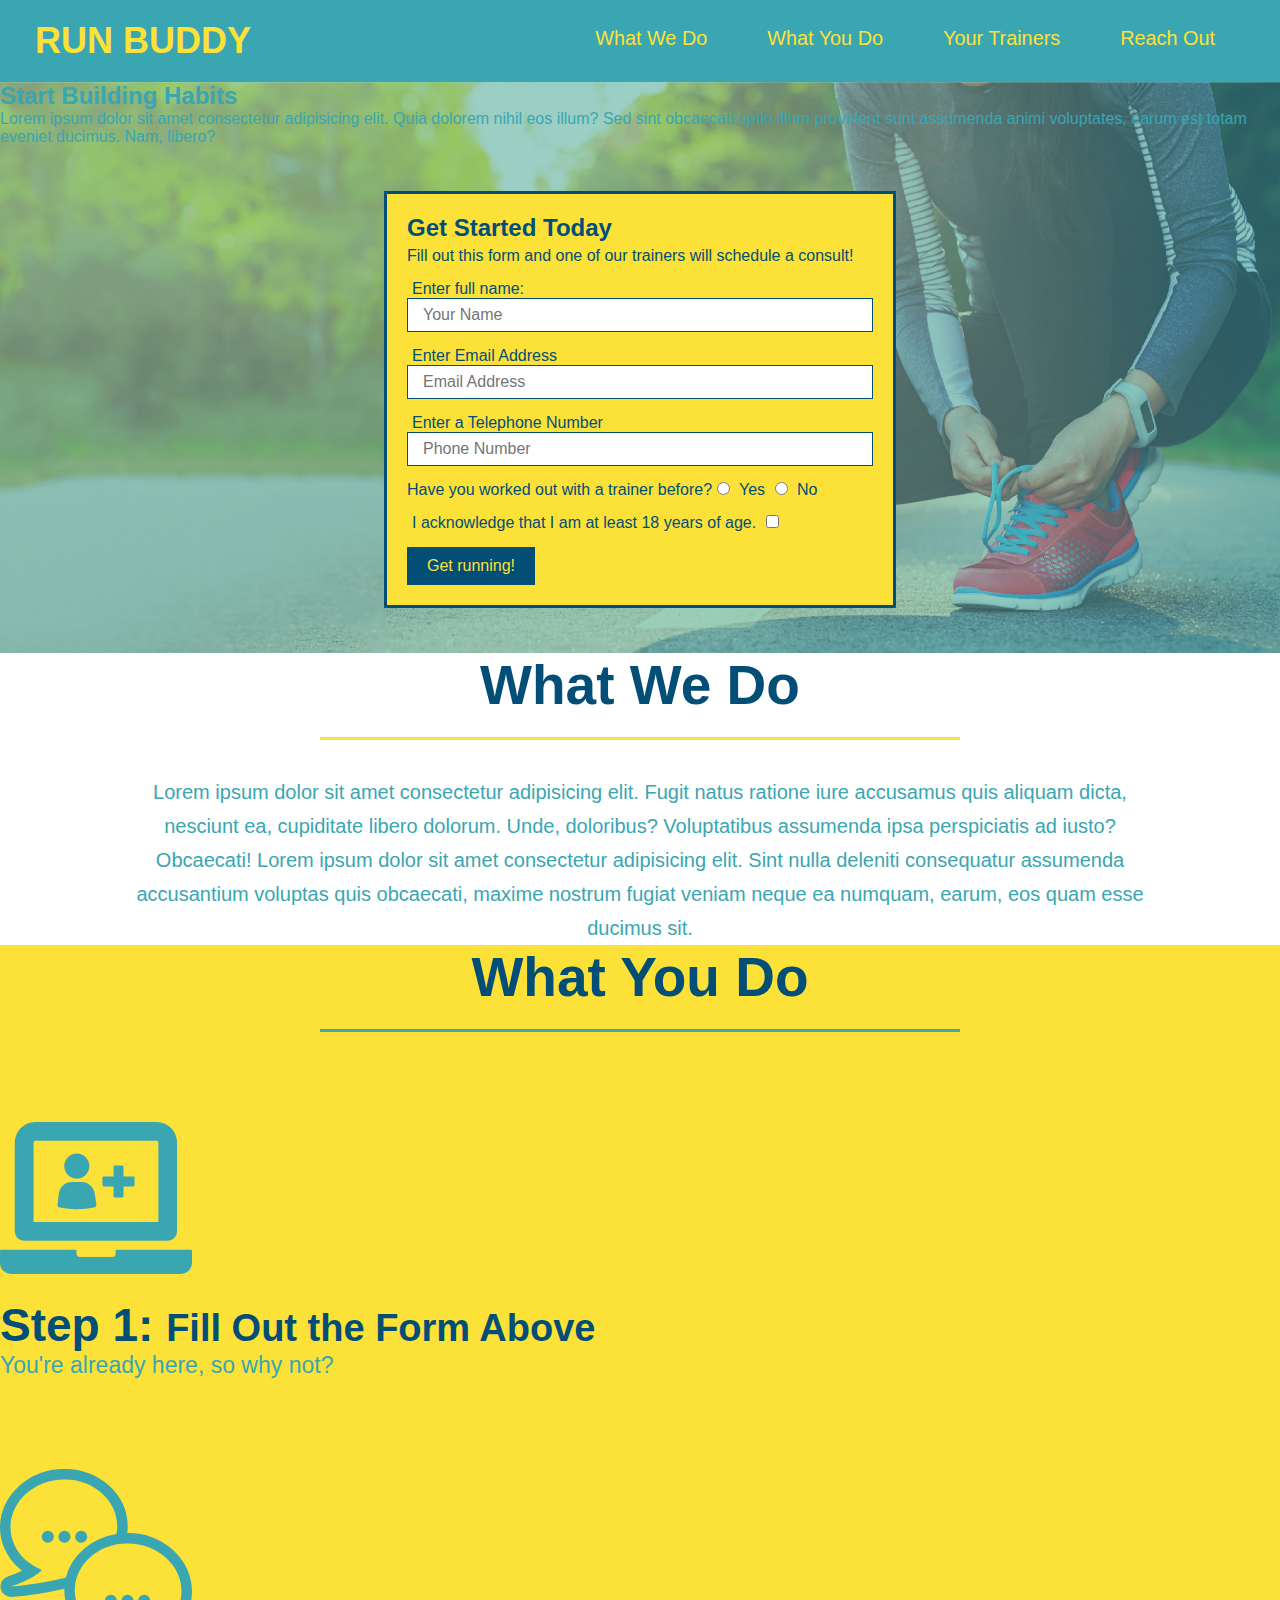
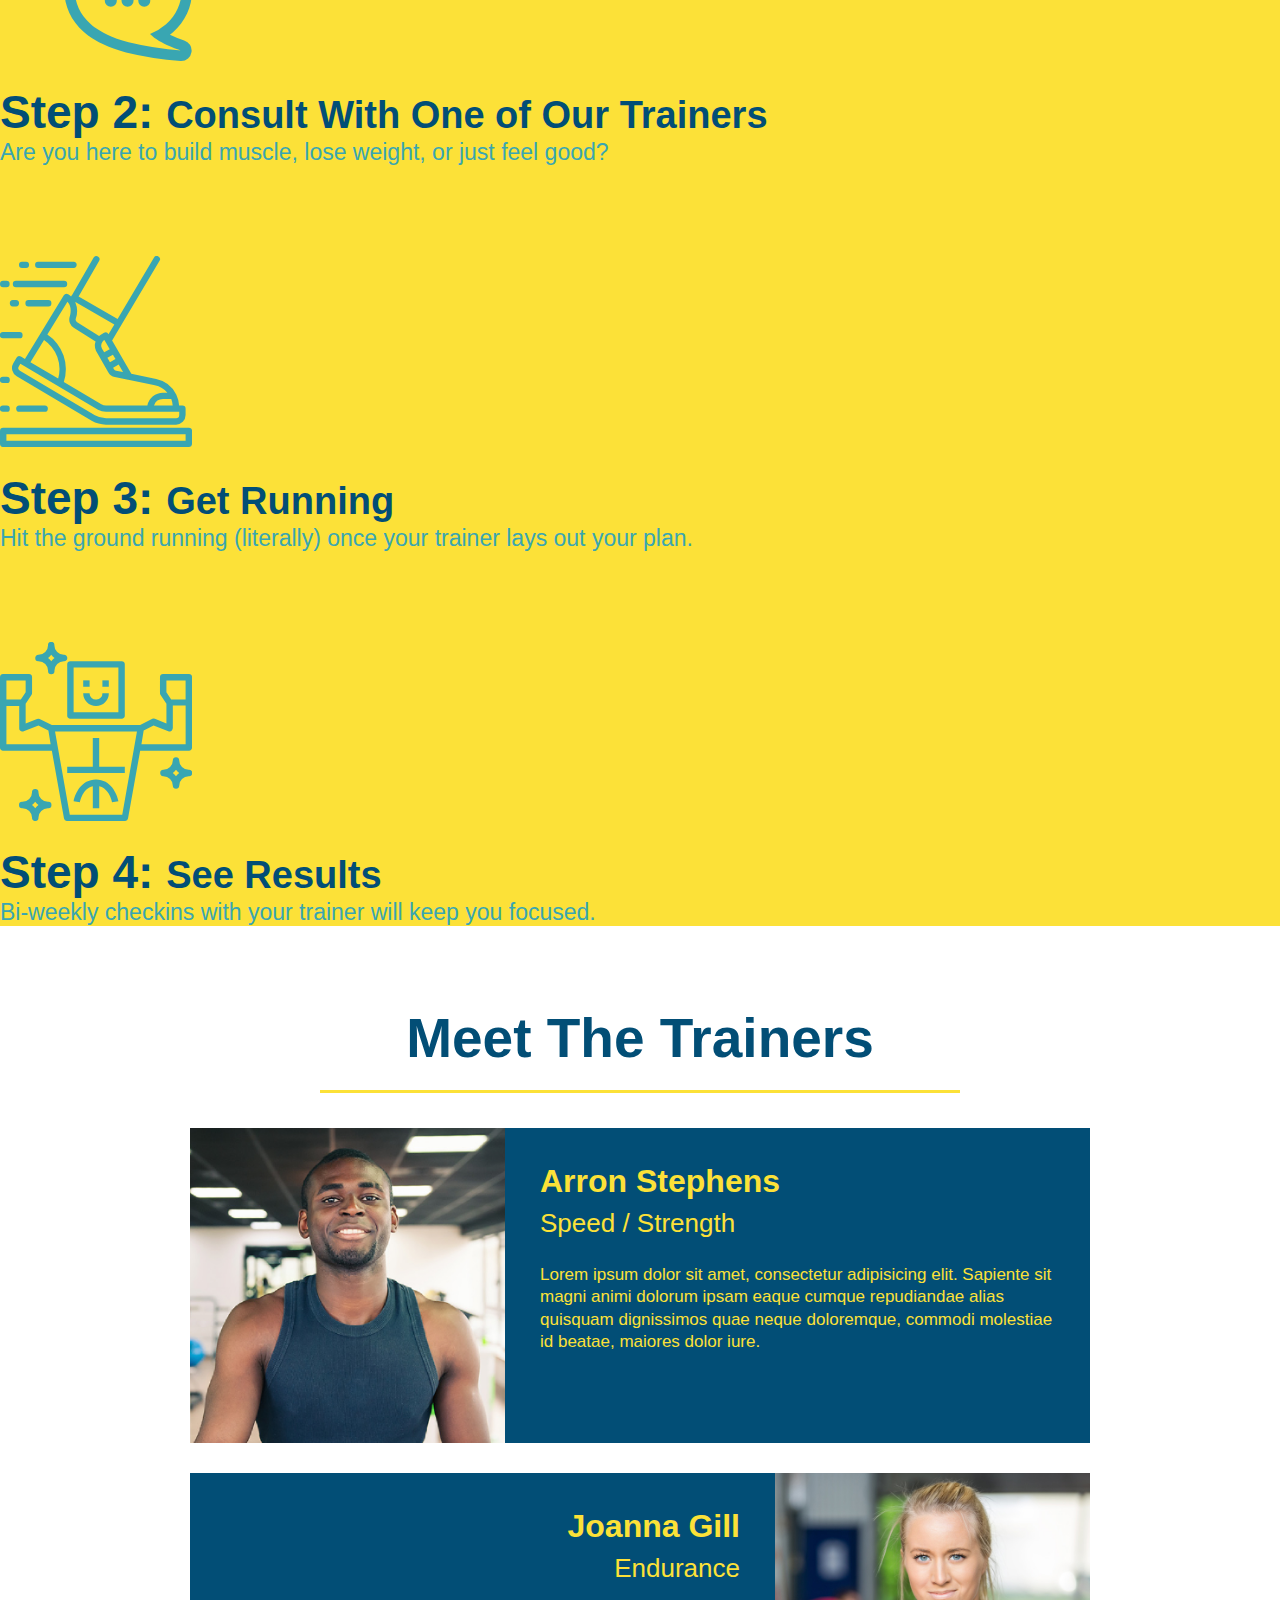
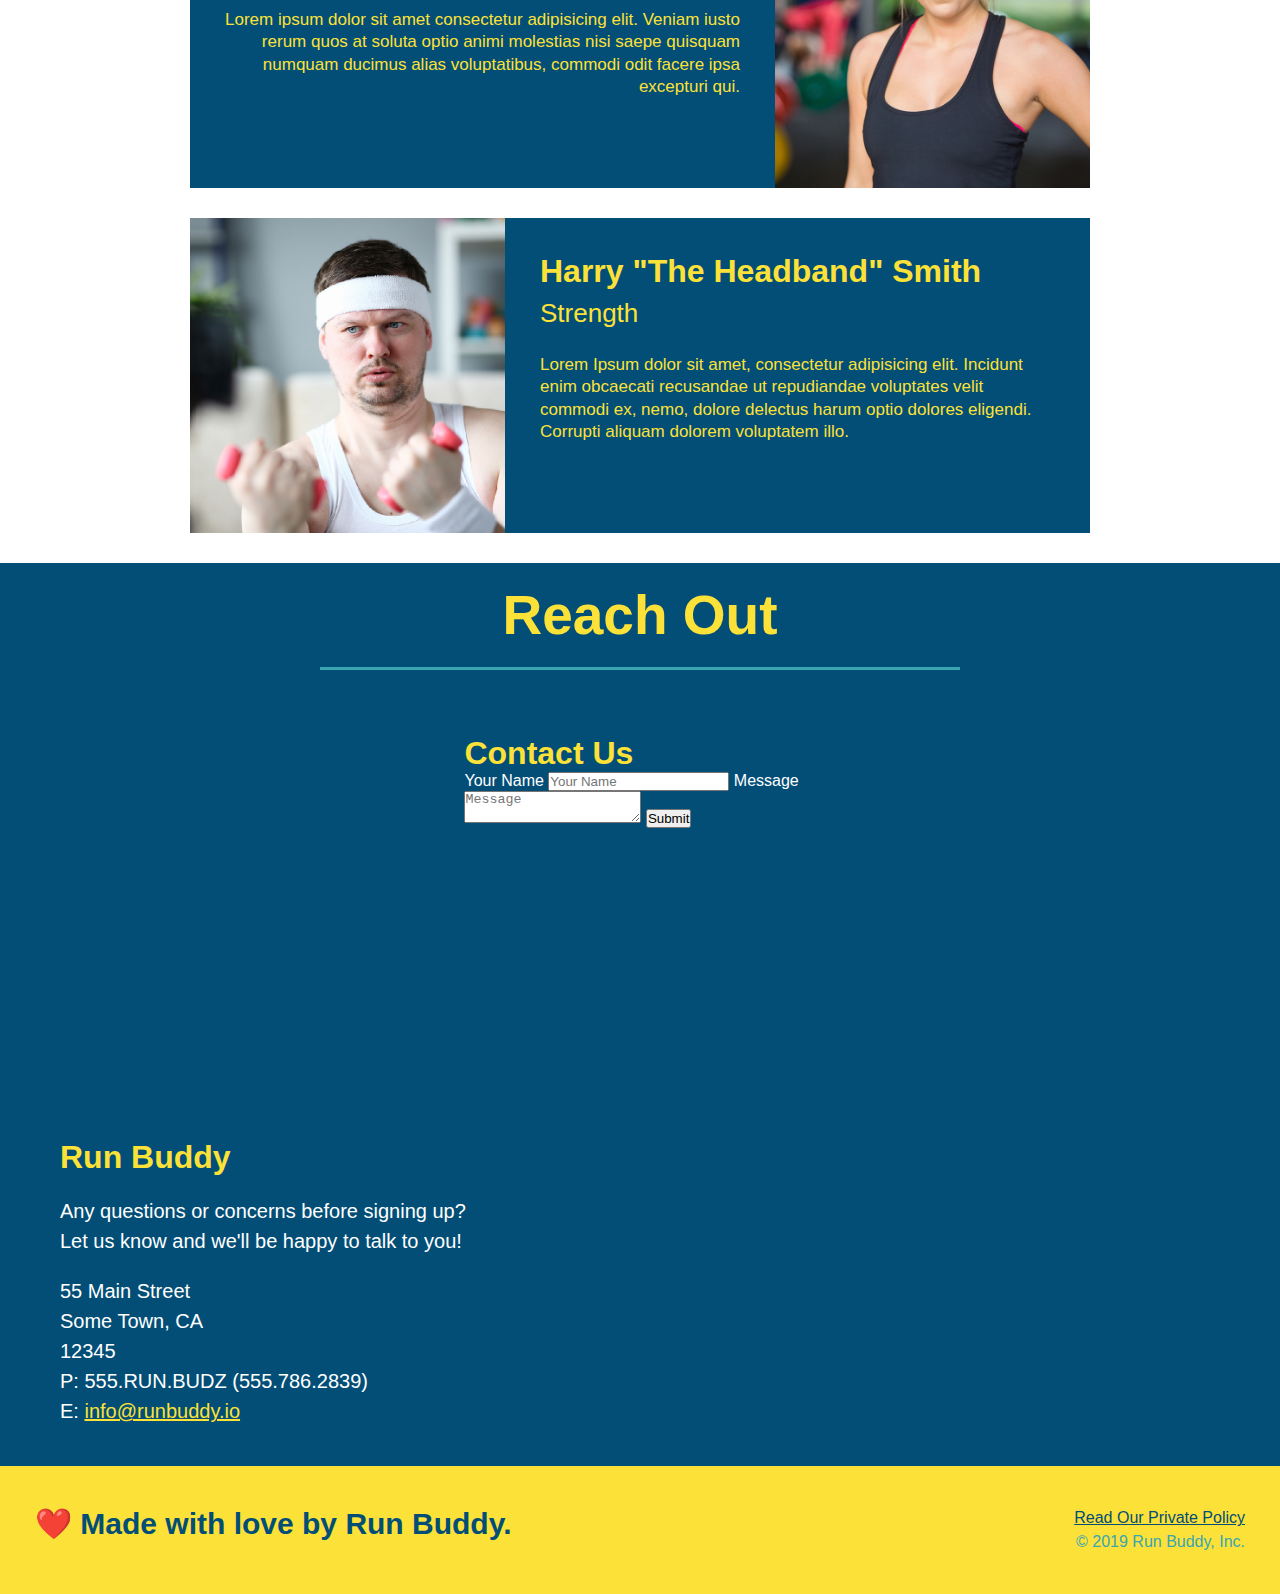
==== Desktop/UTSA-Bootcamp/projects/run_buddy/index.html @ 252ac3f6 "flexbox added to 'what we do' titles" ====
<!DOCTYPE html>
<html lang="en">
    <head>
        <meta charset="UTF-8" />
        <title>Run Buddy</title>
        <link rel="stylesheet" href="./assets/css/style.css" /> 
    </head>
    <body>
        <!-- navigation -->
        <header>
            <h1>
                <a href="/">RUN BUDDY</a>
            </h1>
            <nav>
                <!-- Unordered list element -->
                <ul>
                    <li>
                        <a href="#what-we-do">What We Do</a>
                    </li>
                    <li>
                        <a href="#what-you-do">What You Do</a>
                    </li>
                    <li>
                        <a href="#your-trainers">Your Trainers</a>
                    </li>
                    <li>
                        <a href="#reach-out">Reach Out</a>
                    </li>
                </ul>
            </nav>
        </header>
 
        <!-- hero/jumbotron -->
        <section class="hero">
            <div>
                <h2>Start Building Habits</h2>
                <p>Lorem ipsum dolor sit amet consectetur adipisicing elit. Quia dolorem nihil eos illum? Sed sint obcaecati optio illum provident sunt assumenda animi voluptates, earum est totam eveniet ducimus. Nam, libero?
                </p>
            </div>
            <div class="hero-form">
                <h3>Get Started Today</h3>
                <p>Fill out this form and one of our trainers will schedule a consult!</p>
                <form>
                    <label for="name">Enter full name:</label>
                    <input type="text" placeholder="Your Name" name="name" id="name" class="form-input" />
                    <label for="email">Enter Email Address</label>
                    <input type="email" placeholder="Email Address" name="email" id="email" class="form-input" />
                    <label for="phone">Enter a Telephone Number</label>
                    <input type="tel" placeholder="Phone Number" name="phone" id="phone" class="form-input" />

                    <!-- Buttons -->
                    <p>
                        Have you worked out with a trainer before?
                        <input type="radio" name="trainer-confirm" id="trainer-yes" />
                        <label for="trainer-yes">Yes</label>
                        <input type="radio" name="trainer-confirm" id="trainer-no" />
                        <label for="trainer-no">No</label>
                    </p>
                    <p>
                        <label for="checkbox">
                        I acknowledge that I am at least 18 years of age.
                        </label>
                        <input type="checkbox" name="age-confirm" id="checkbox" />
                    </p>
                    <button type="submit">
                        Get running!
                    </button>
                </form>
            </div>
        </section>
<!-- End of Hero -->

        <!-- "what we do" section -->
        <section id="what we do" class="intro">
            <div class="flex-row">
                <h2 class="section-title primary-border">What We Do</h2>
            </div>
            <div class="flex-row">
                <p>
                    Lorem ipsum dolor sit amet consectetur adipisicing elit. Fugit natus ratione iure accusamus quis aliquam dicta, nesciunt ea, cupiditate libero dolorum. Unde, doloribus? Voluptatibus assumenda ipsa perspiciatis ad iusto? Obcaecati! Lorem ipsum dolor sit amet consectetur adipisicing elit. Sint nulla deleniti consequatur assumenda accusantium voluptas quis obcaecati, maxime nostrum fugiat veniam neque ea numquam, earum, eos quam esse ducimus sit.
                </p>
            </div>
                
        </section>

        <!-- "what you do" section -->
        <section id="what you do" class="steps">
            <div lass="flex-row">
                <h2 class="section-title secondary-border">What You Do</h2>
            </div>

            <div>
                <img src="assets/images/01-04-svgs/step-1.svg" />
                <h3>Step 1: <span>Fill Out the Form Above</span></h3>
                <p>You're already here, so why not?</p>
            </div>

            <div>
                <img src="assets/images/01-04-svgs/step-2.svg" alt="" />
                <h3>Step 2: <span>Consult With One of Our Trainers</span></h3>
                <p>Are you here to build muscle, lose weight, or just feel good?</p>
            </div>

            <div>
                <img src="assets/images/01-04-svgs/step-3.svg" alt="" />
                <h3>Step 3: <span>Get Running</span></h3>
                <p>Hit the ground running (literally) once your trainer lays out your plan.</p>
            </div>

            <div>
                <img src="assets/images/01-04-svgs/step-4.svg" alt="" />
                <h3>Step 4: <span>See Results</span></h3>
                <p>Bi-weekly checkins with your trainer will keep you focused.</p>
            </div>
        </section>

        <!-- "meet the trainers" section -->
        <section id="your-trainers" class="trainers">
            <div class="flex-row">
                <h2 class="section-title primary-border">
                    Meet The Trainers</h2>
            </div>
            
            <article class="trainer">
                <img src="assets/images/01-05-trainers/trainer-1.jpg" alt="Arron Stephens in his workout clothes ready to pump iron" />
                <div class="trainer-bio text-left">
                    <h3>Arron Stephens</h3>
                    <h4>Speed / Strength</h4>
                    <p>
                        Lorem ipsum dolor sit amet, consectetur adipisicing elit. Sapiente sit magni animi dolorum ipsam eaque cumque repudiandae alias quisquam dignissimos quae neque doloremque, commodi molestiae id beatae, maiores dolor iure.
                    </p>
                </div>
            </article>
            <!-- second trainer bio -->
            <article class="trainer">
                <div class="trainer-bio text-right">
                    <h3>Joanna Gill</h3>
                    <h4>Endurance</h4>
                    <p>
                        Lorem ipsum dolor sit amet consectetur adipisicing elit. Veniam iusto rerum quos at soluta optio animi molestias nisi saepe quisquam numquam ducimus alias voluptatibus, commodi odit facere ipsa excepturi qui.
                    </p>
                </div>
                <img src="assets/images/01-05-trainers/trainer-2.jpg" alt="Joanna Gill cooling off after a workout" />
            </article>

            <!-- third trainer bio -->

            <article class="trainer">
                <img src="assets/images/01-05-trainers/trainer-3.jpg" alt="Harry Smith wearing a headband and lifting comically small pink weights" />
                <div class="trainer-bio text-left">
                    <h3>Harry "The Headband" Smith</h3>
                    <h4>Strength</h4>
                    <p>
                        Lorem Ipsum dolor sit amet, consectetur adipisicing elit. Incidunt enim obcaecati recusandae ut repudiandae voluptates velit commodi ex, nemo, dolore delectus harum optio dolores eligendi. Corrupti aliquam dolorem voluptatem illo.
                    </p>
                </div>
             </article>
        </section>

        <!-- "reach out" section -->
        <section id="reach-out" class="contact">
            <div class="flex-row">
                <h2 class="section-title secondary-border">Reach Out</h2>
            </div>
            
            <div class="contact-info">
                <iframe src="https://www.google.com/maps/embed?pb=!1m18!1m12!1m3!1d3470.1740673790114!2d-98.64185738510821!3d29.569538247805284!2m3!1f0!2f0!3f0!3m2!1i1024!2i768!4f13.1!3m3!1m2!1s0x865c6638ebb259db%3A0x55097178e27d8a3d!2s13356%20Pecan%20Glade%2C%20San%20Antonio%2C%20TX%2078249!5e0!3m2!1sen!2sus!4v1643752727172!5m2!1sen!2sus"
                width="400" 
                height="400" 
                style="border:0;" 
                allowfullscreen="" 
                loading="lazy">
                </iframe>
            
                <div class="contact-form">
                    <h3>Contact Us</h3>
                    <form>
                       <label for="contact-name">Your Name</label>
                       <input type="text" id="contact-name" placeholder="Your Name" />
                  
                       <label for="contact-message">Message</label>
                       <textarea id="contact-message" placeholder="Message"></textarea>
                  
                       <button type="submit">Submit</button>
                      </form>
                  </div>

                <div>
                    <h3>Run Buddy</h3>
                    <p>
                        Any questions or concerns before signing up?
                        <br />
                        Let us know and we'll be happy to talk to you!
                    </p>
                    <address>
                        55 Main Street <br />
                        Some Town, CA <br />
                        12345 <br />
                        P: 555.RUN.BUDZ (555.786.2839) <br />
                        E: <a href="mailto:info@runbuddy.io>">info@runbuddy.io</a>
                    </address>
                </div>
             </div>
        </section>
    </body>

    <!-- footer -->
    <footer>
        <h2>&#10084;&#65039; Made with love by Run Buddy.</h2>
        <div>
            <a href="private-policy.html">Read Our Private Policy</a><br />
            &copy; 2019 Run Buddy, Inc. 
        </div>
    </footer>
</html>
---- Desktop/UTSA-Bootcamp/projects/run_buddy/assets/css/style.css ----
* {
    margin: 0;
    padding: 0;
    box-sizing: border-box;
}
header {
    padding: 20px 35px;
    background-color: #39a6b2;
    display: flex;
    justify-content: space-between;
    flex-wrap: wrap;
}
header h1 {
    font-weight: bold;
    font-size: 36px;
    color: #fce138;
    margin: 0;
}
header a {
    text-decoration: none;
    color: #fce138;
}
header nav {
    margin: 7px 0;
}
header nav ul {
    display: flex;
    flex-wrap: wrap;
    justify-content: space-between;
    align-items: center;
    list-style: none;
}
header nav ul li a {
    margin: 0 30px;
    font-weight: lighter;
    font-size: 1.55vw;
}
body {
    color: #39a6b2;
    font-family: Helvetica, Arial, sans-serif;
}

/* Hero Style Start */
.hero {
    background-image:url("../images/hero-bg.jpg");
    background-size: cover;
    background-position: center;
    display: flex;
    justify-content: center;
    flex-wrap: wrap;
}
.hero-form {
    background-color: #fce138;
    padding: 20px;
    color: #024e76;
    border: solid 3px #024e76;
    width: 40%;
    margin: 3.5%;
}
.hero-form h3 {
    font-size: 24px;
    margin: 0;
}
.hero-form p {
    margin: 5px 0 15px 0;
}
.form-input {
    border: 1px solid #024e76;
    display: block;
    padding: 7px 15px;
    font-size: 16px;
    color: #024e76;
    width: 100%;
    margin-bottom: 15px;
}
.hero-form label {
    margin: 0 5px;
}
.hero-form button {
    color: #fce138;
    background-color: #024e76;
    border: none;
    padding: 10px 20px;
    font-size: 16px;
}
.hero-cta {
    width: 35%;
    text-align: right;
    margin: 3.5%;
    color: #fff;
    font-size: 18px;
    line-height: 1.3;
  }
  .hero-cta h2 {
    font-style: italic;
    font-size: 55px;
    color: #fce138;
  }

/* "what we do" section */

/* .intro h2 {
    
} */
.intro p {
    line-height: 1.7;
    color: #39a6b2;
    width: 80%;
    font-size: 20px;
    margin: 0 auto;
    text-align: center;
}
.steps {
    background: #fce138;
}
/* .steps h2{

} */
.section-title {
    font-size: 55px;
    color: #024e76;
    border-bottom: 3px solid;
    padding-bottom: 20px;
    text-align: center;
    margin: 0 auto 35px auto;
    width: 50%;
}
.primary-border {
    border-color: #fce138;
}
.secondary-border {
    border-color: #39a6b2;
}
.steps div {
    margin-bottom: 80px;
}
.steps img {
    width: 15%;
    margin: 10px 0;
}
.steps h3{
    color: #024e76;
    font-size: 46px;
    margin-top: 10px;
}
.steps p {
    color: #39a6b2;
    font-size: 23px;
}
.steps span {
    font-size: 38px;
}
/* trainers section */

.trainers {
    
}
.trainer {
    width: 900px;
    margin: 0 auto 30px auto;
    background: #024e76;
    color: #fce138;
    overflow: auto;
}
.trainer img {
    width: 35%;
    float: left;
}
.trainer-bio {
    padding: 35px;
    float: left;
    width: 65%;
}
.text-left {
    text-align: left;
}
.text-right {
    text-align: right;
}
.flex-row {
    display:flex
}
.trainer-bio h3 {
    font-size: 32px;
    margin-bottom: 8px;
}
.trainer-bio h4 {
    font-weight: lighter;
    font-size: 26px;
    margin-bottom: 25px;
}
.trainer-bio p {
    font-size: 17px;
    line-height: 1.3;
}
/* contact section */

.contact {
    background: #024e76;
    padding: 20px 0;
}
.contact h2 {
    color: #fce138;
}
.contact-info iframe {
    width: 400px;
    height: 400px;
}
.contact-info div {
    width: 410px;
    display: inline-block;
    vertical-align: top;
    text-align: left;
    margin: 30px 0 0 60px;
    color: white;
}
.contact-info h3 {
    color: #fce138;
    font-size: 32px;
}
.contact-info p, .contact-info address {
    margin: 20px 0;
    line-height: 1.5;
    font-size: 20px;
    font-style: normal;
}
.contact-info a {
    color: #fce138;
}

/* footer style start */

footer {
    background: #fce138;
    width: 100%;
    padding: 40px 35px;
    display: flex;
    justify-content: space-between;
    flex-wrap: wrap;
}
footer h2 {
    color: #024e76;
    font-size: 30px;
    margin: 0;
}
footer div {
    line-height: 1.5;
    text-align: right;
}
footer a {
    color: #024e76;
}
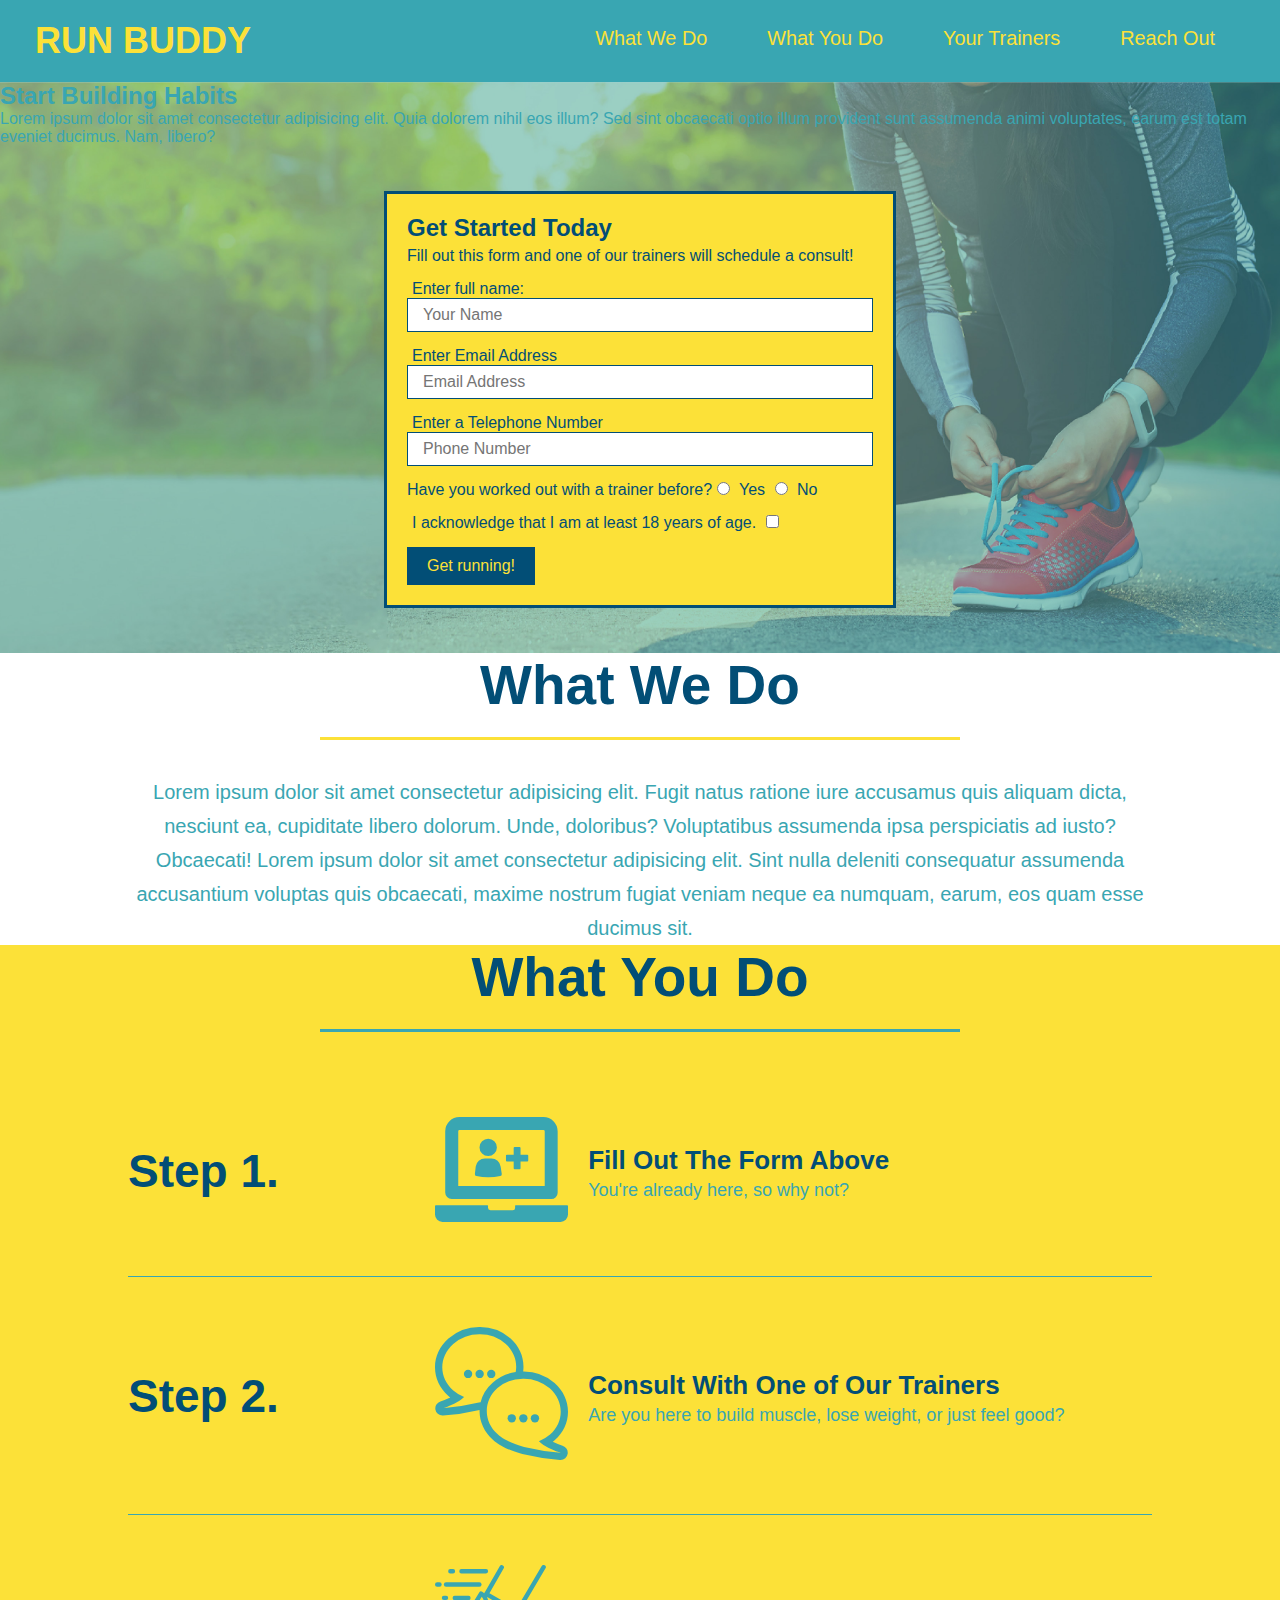
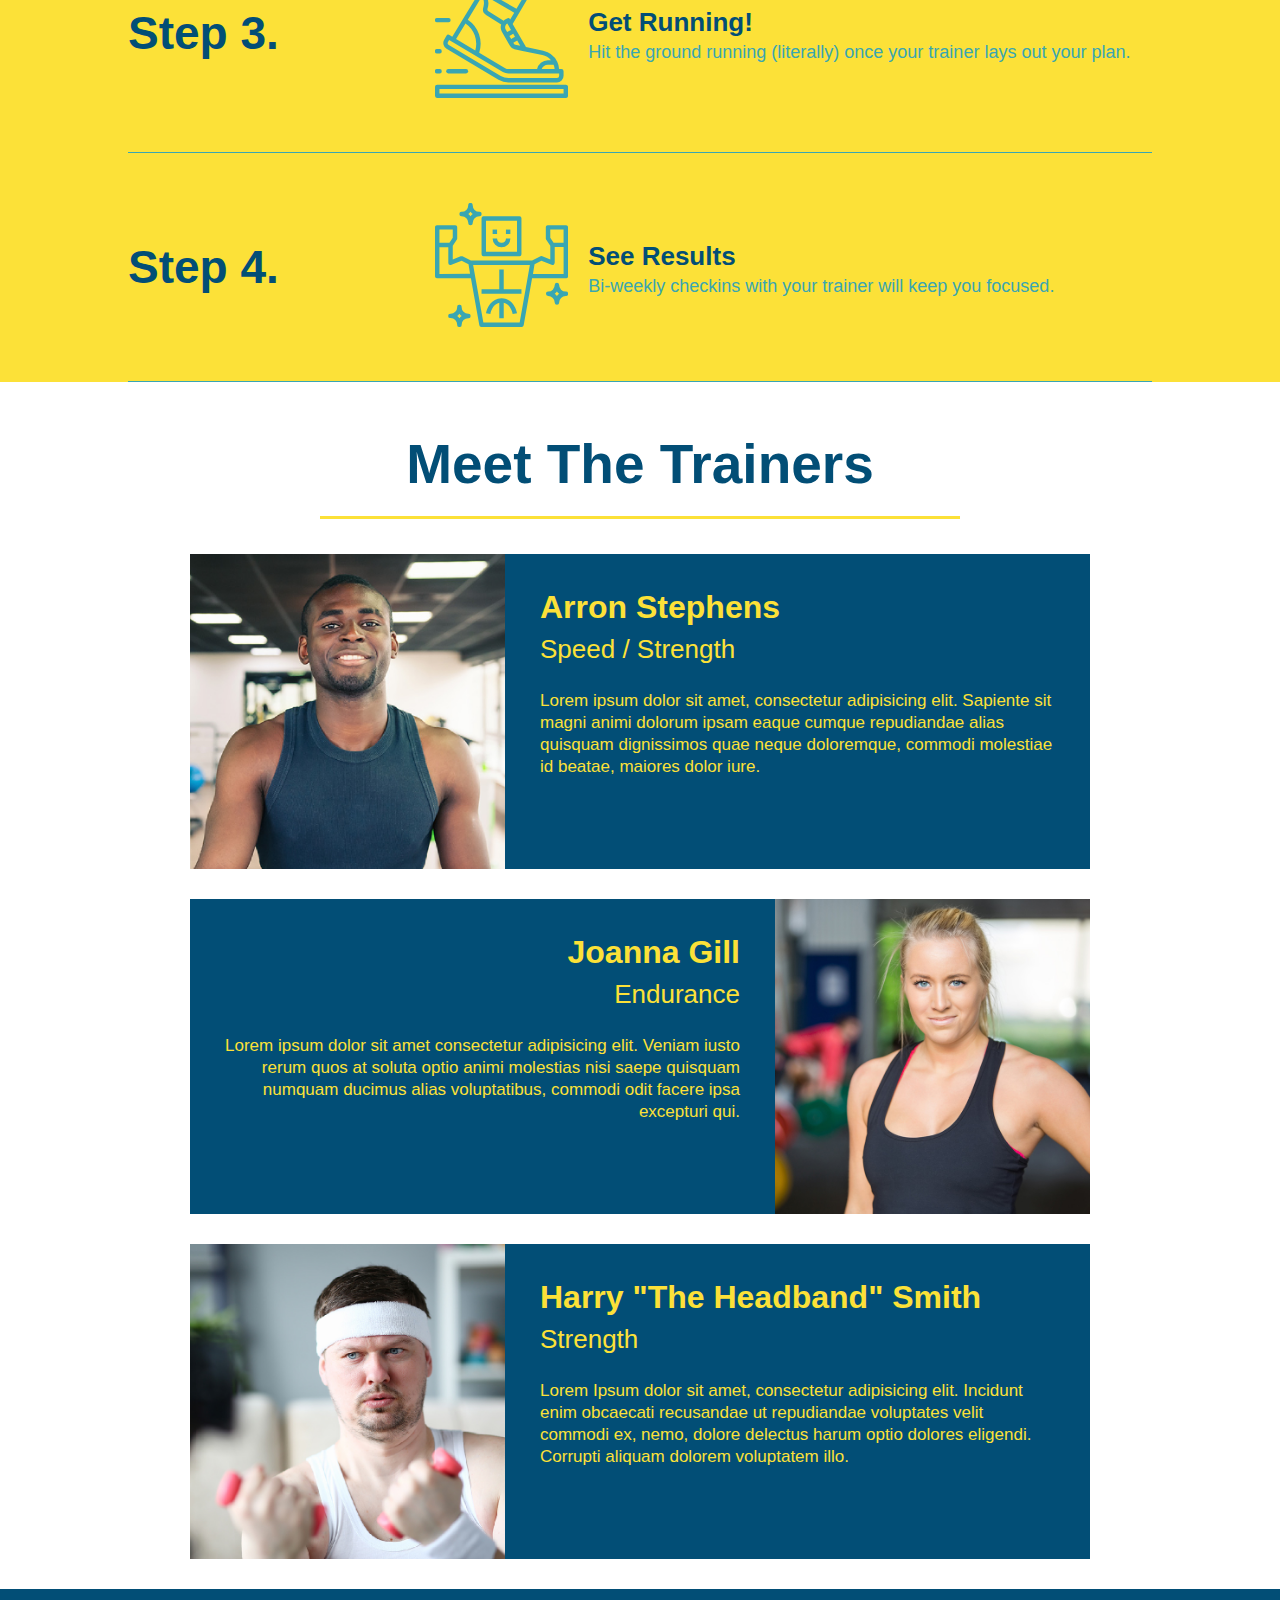
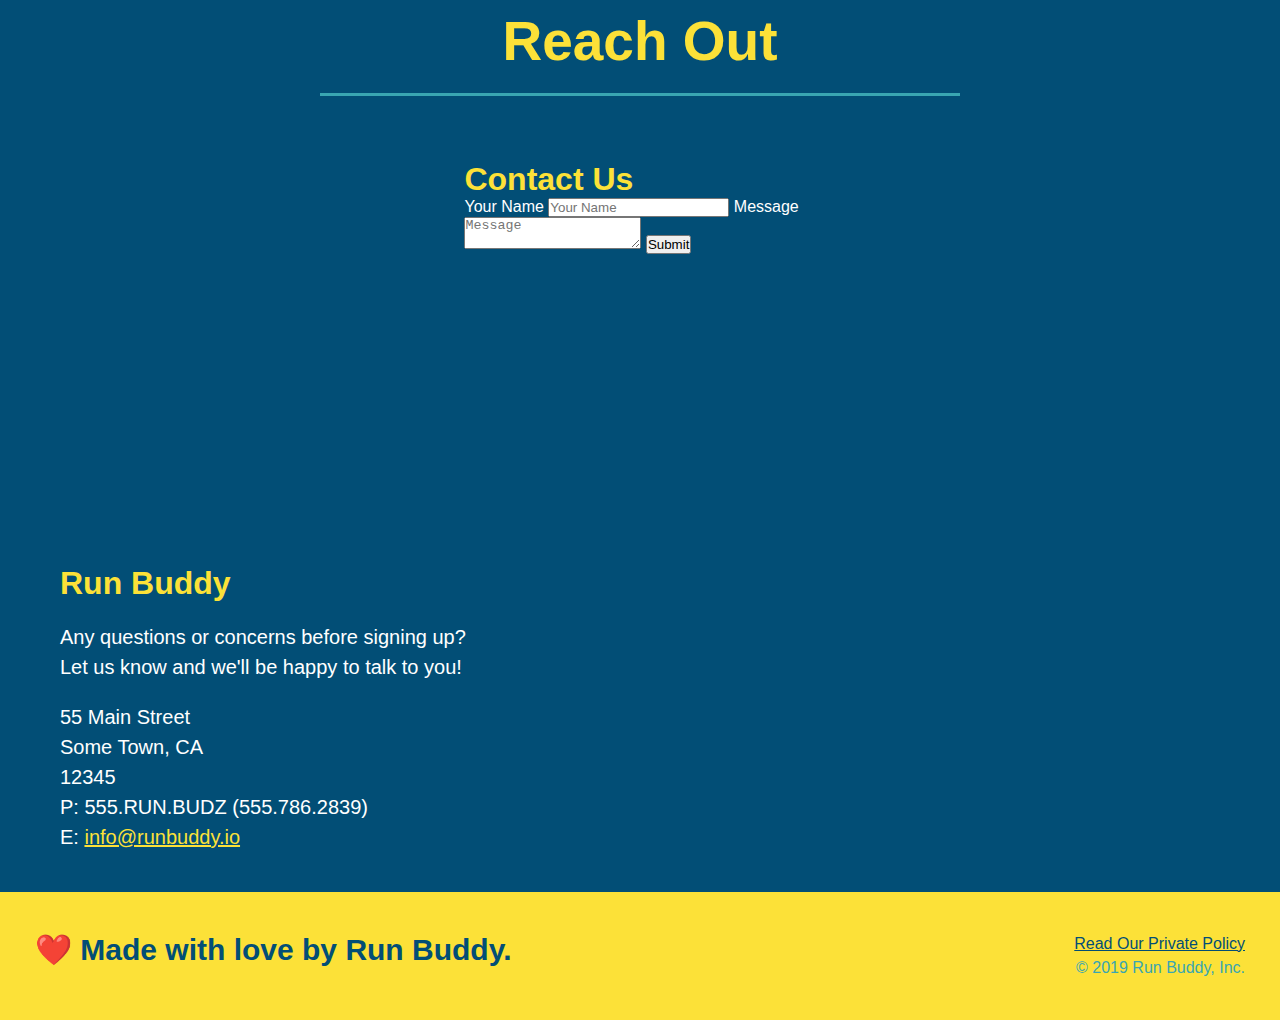
==== commit 19a8b470: "add flexbox to the steps" ====
--- a/Desktop/UTSA-Bootcamp/projects/run_buddy/index.html
+++ b/Desktop/UTSA-Bootcamp/projects/run_buddy/index.html
@@ -85,32 +85,63 @@
 
         <!-- "what you do" section -->
         <section id="what you do" class="steps">
-            <div lass="flex-row">
+            <div class="flex-row">
                 <h2 class="section-title secondary-border">What You Do</h2>
             </div>
-
-            <div>
-                <img src="assets/images/01-04-svgs/step-1.svg" />
-                <h3>Step 1: <span>Fill Out the Form Above</span></h3>
-                <p>You're already here, so why not?</p>
-            </div>
-
-            <div>
-                <img src="assets/images/01-04-svgs/step-2.svg" alt="" />
-                <h3>Step 2: <span>Consult With One of Our Trainers</span></h3>
-                <p>Are you here to build muscle, lose weight, or just feel good?</p>
-            </div>
-
-            <div>
-                <img src="assets/images/01-04-svgs/step-3.svg" alt="" />
-                <h3>Step 3: <span>Get Running</span></h3>
-                <p>Hit the ground running (literally) once your trainer lays out your plan.</p>
-            </div>
-
-            <div>
-                <img src="assets/images/01-04-svgs/step-4.svg" alt="" />
-                <h3>Step 4: <span>See Results</span></h3>
-                <p>Bi-weekly checkins with your trainer will keep you focused.</p>
+            <!-- Step 1 -->
+            <div class="step">
+                <h3>Step 1.</h3>
+                <div class="step-info">
+                    <div class="step-img">
+                        <img src="assets/images/01-04-svgs/step-1.svg" alt="Animated computer icon"/>
+                    </div>
+                    <div class="step-text">
+                        <h4>Fill Out The Form Above</h4>
+                        <p>You're already here, so why not?</p>
+                    </div>
+                </div>
+            </div>
+
+            <!-- Step 2 -->
+            <div class="step">
+                <h3>Step 2.</h3>
+                <div class="step-info">
+                    <div class="step-img">
+                        <img src="assets/images/01-04-svgs/step-2.svg" alt="Animated thought bubbles" />
+                    </div>
+                    <div class="step-text">
+                        <h4>Consult With One of Our Trainers</h4>
+                        <p>Are you here to build muscle, lose weight, or just feel good?</p>
+                    </div>
+                </div> 
+            </div>
+
+            <!-- Step 3 -->
+            <div class="step">
+                <h3>Step 3.</h3>
+                <div class="step-info">
+                    <div class="step-img">
+                        <img src="assets/images/01-04-svgs/step-3.svg" alt="Animated running shoe icon" />
+                    </div>
+                    <div class="step-text">
+                        <h4>Get Running!</h4>
+                        <p>Hit the ground running (literally) once your trainer lays out your plan.</p>
+                    </div>
+                </div>
+            </div>
+
+            <!-- Step 4 -->
+            <div class="step">
+                <h3>Step 4.</h3>
+                <div class="step-info">
+                    <div class="step-img">
+                        <img src="assets/images/01-04-svgs/step-4.svg" alt="Animated person flexing icon" />
+                    </div>
+                    <div class="step-text">
+                        <h4>See Results</h4>
+                        <p>Bi-weekly checkins with your trainer will keep you focused.</p>
+                    </div>
+                </div>
             </div>
         </section>
 
--- a/Desktop/UTSA-Bootcamp/projects/run_buddy/assets/css/style.css
+++ b/Desktop/UTSA-Bootcamp/projects/run_buddy/assets/css/style.css
@@ -131,30 +131,52 @@
 .secondary-border {
     border-color: #39a6b2;
 }
-.steps div {
-    margin-bottom: 80px;
-}
-.steps img {
-    width: 15%;
-    margin: 10px 0;
-}
-.steps h3{
+.step h3{
     color: #024e76;
     font-size: 46px;
-    margin-top: 10px;
-}
-.steps p {
+    flex: 1 30%;
+}
+.step-info {
+    flex: 2 70%;
+    display: flex;
+    flex-wrap: wrap;
+    align-items: center;
+}
+.step-text p {
     color: #39a6b2;
-    font-size: 23px;
-}
-.steps span {
-    font-size: 38px;
-}
+    font-size: 18px;
+}
+.step-text h4 {
+    font-size: 26px;
+    line-height: 1.5;
+    color: #024e76;
+  }
+  .step {
+    margin: 50px auto;
+    padding-bottom: 50px;
+    width: 80%;
+    border-bottom: 1px solid #39a6b2;
+    display: flex;
+    flex-wrap: wrap;
+    align-items: center;
+    justify-content: space-between;
+  }
+  .step-img {
+    flex: 1 12%;
+    margin-right: 20px;
+  }
+  .step-text {
+    flex: 12;
+  }
+  .step-img img {
+    max-width: 100%;
+  }
+
 /* trainers section */
 
-.trainers {
+/*.trainers {
     
-}
+} */
 .trainer {
     width: 900px;
     margin: 0 auto 30px auto;
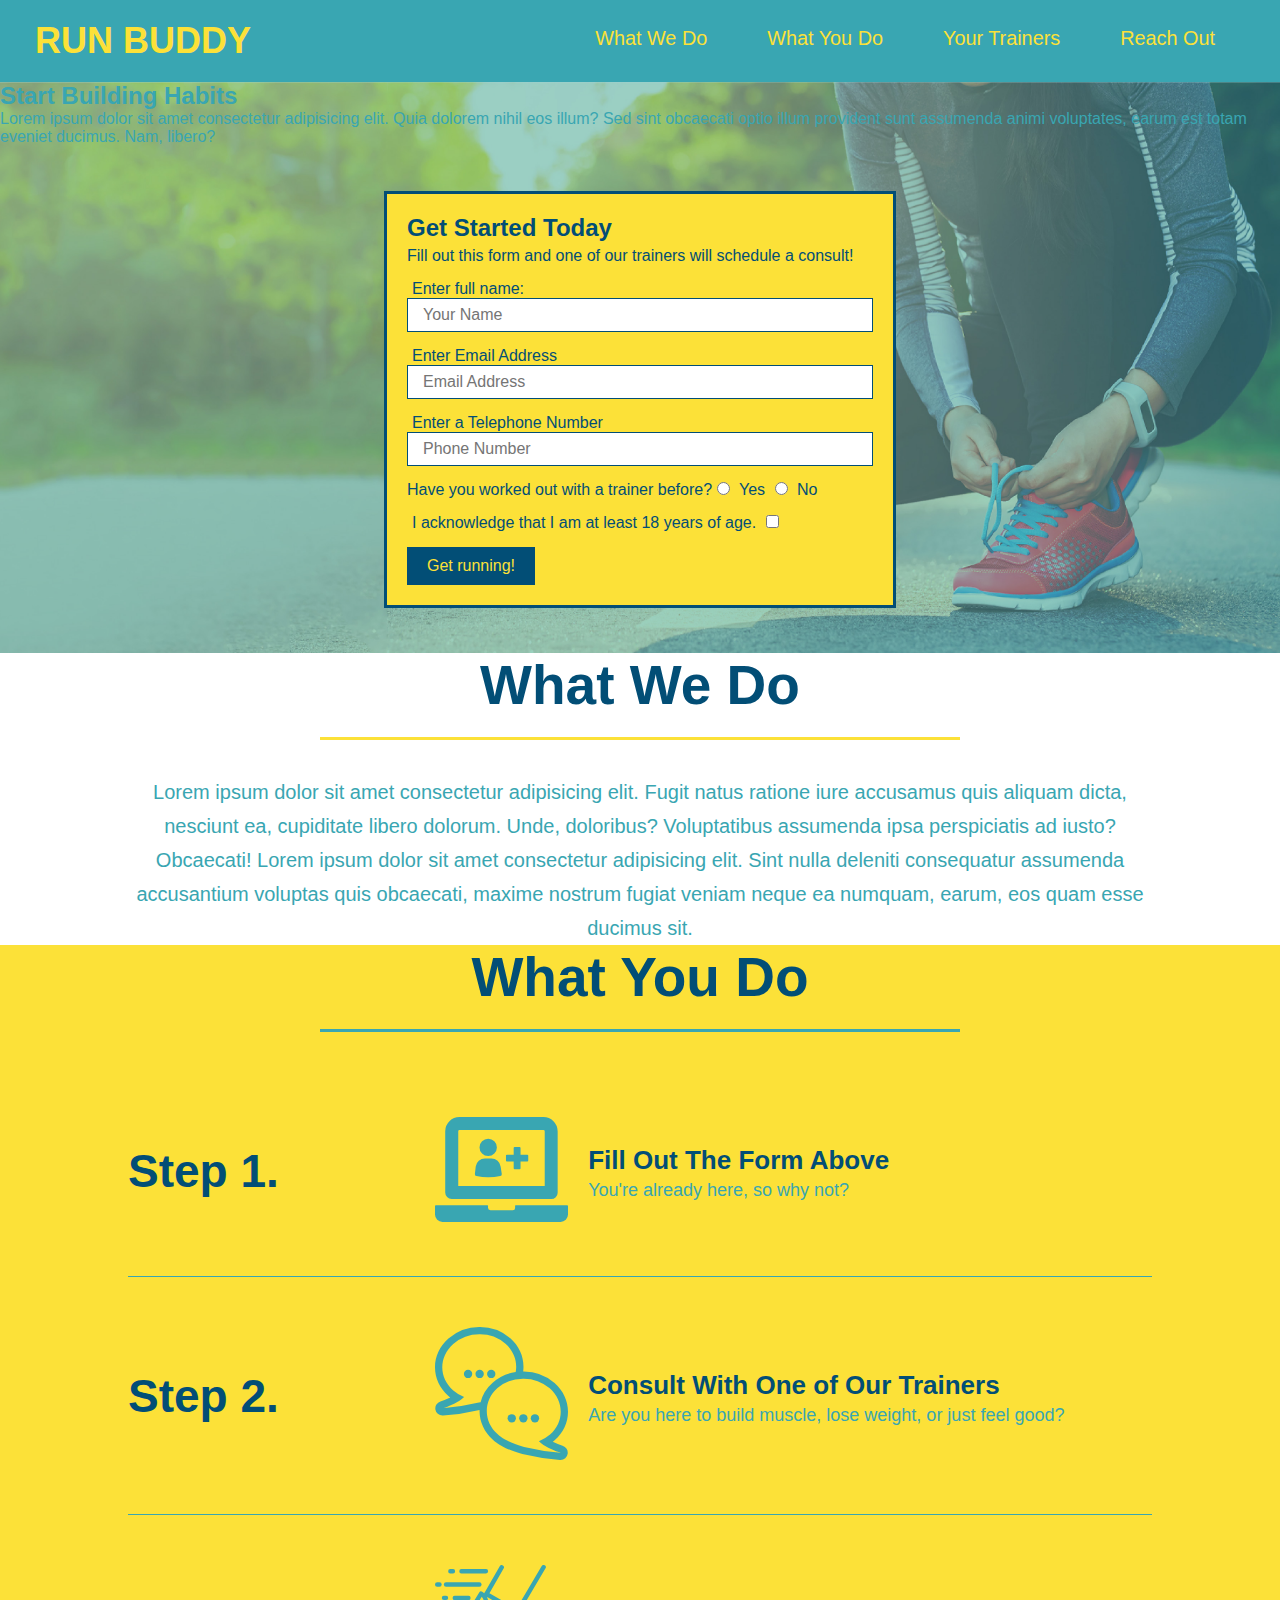
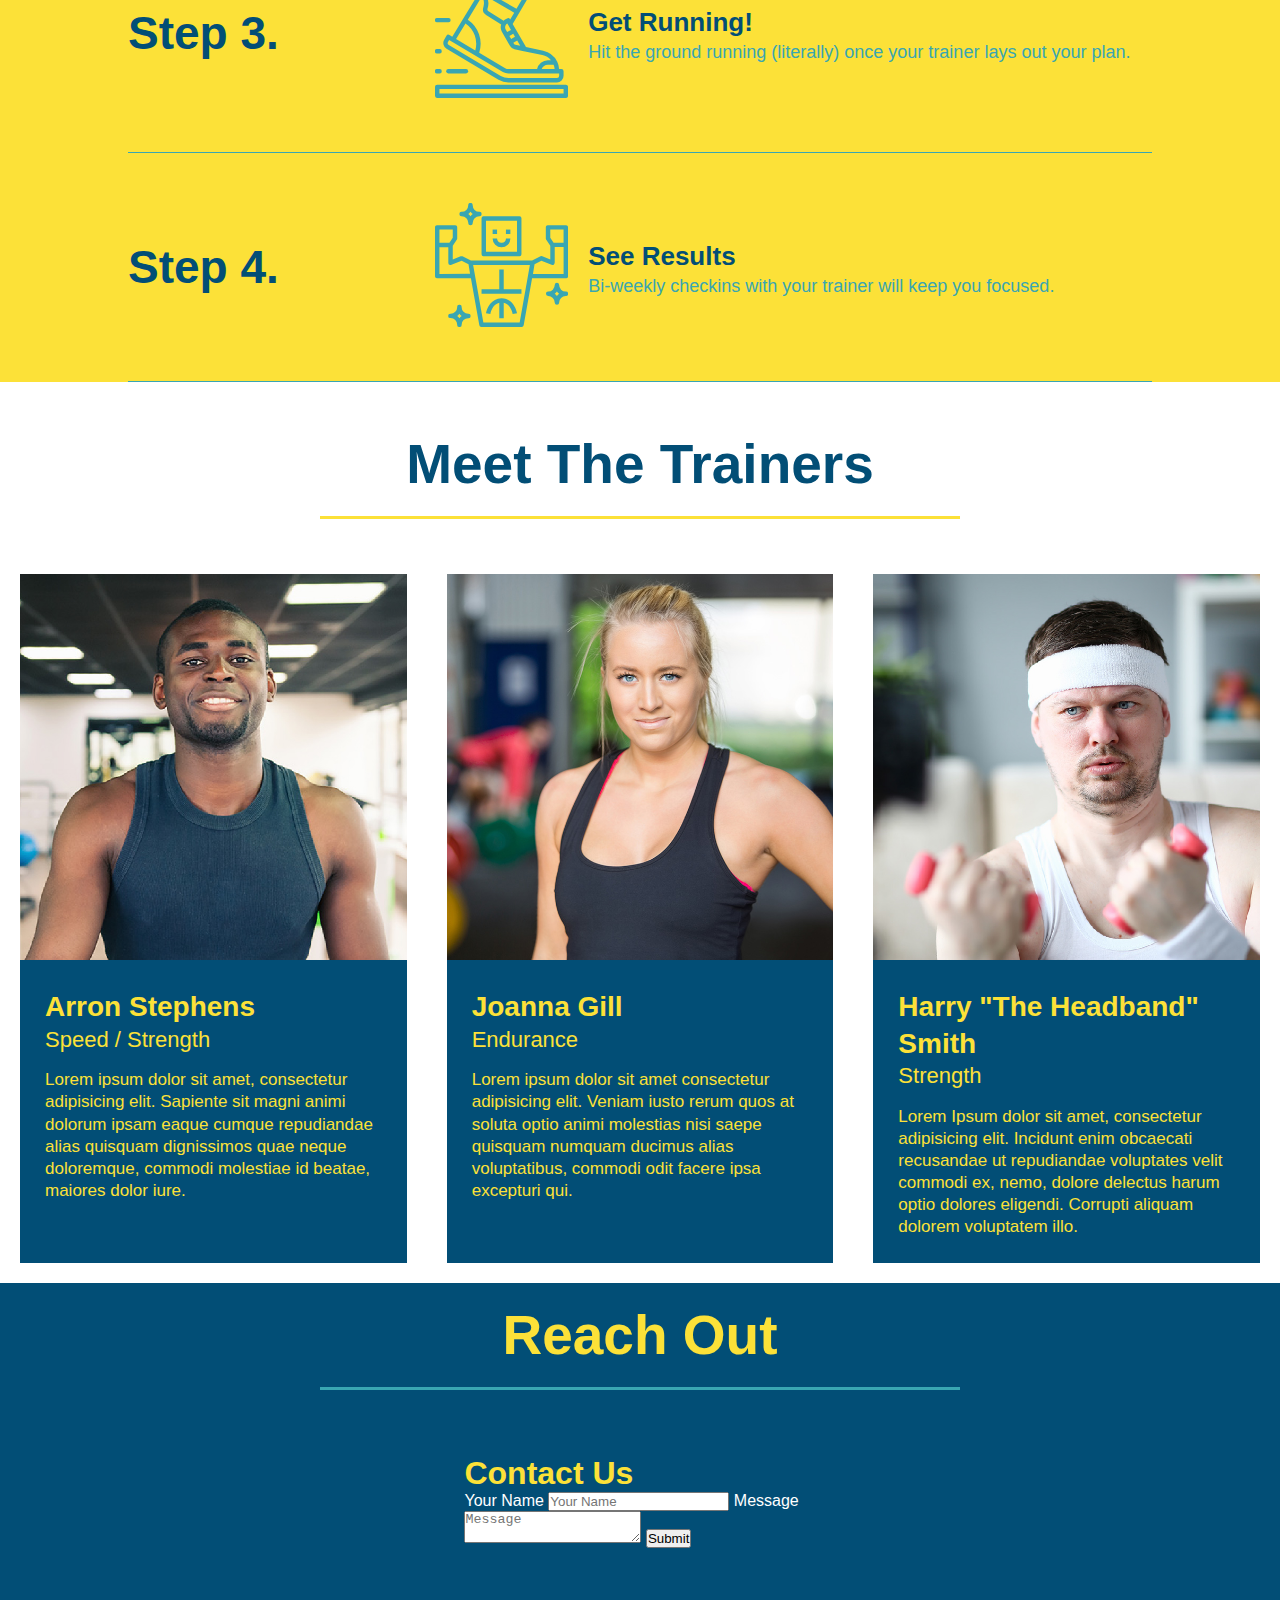
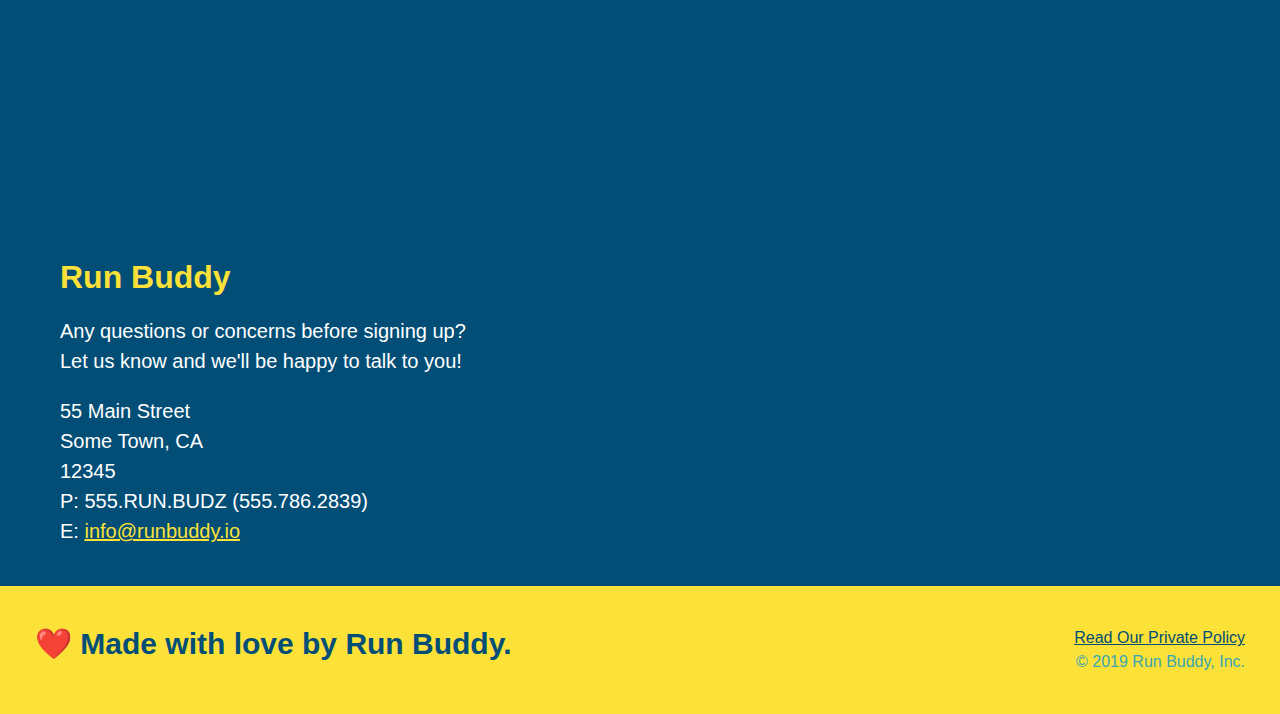
==== commit cec6bfe7: "add flexbox to the trainers" ====
--- a/Desktop/UTSA-Bootcamp/projects/run_buddy/index.html
+++ b/Desktop/UTSA-Bootcamp/projects/run_buddy/index.html
@@ -145,47 +145,49 @@
             </div>
         </section>
 
-        <!-- "meet the trainers" section -->
-        <section id="your-trainers" class="trainers">
+     <!-- "meet the trainers" section -->
+        <id="your-trainers">
             <div class="flex-row">
                 <h2 class="section-title primary-border">
                     Meet The Trainers</h2>
             </div>
-            
-            <article class="trainer">
-                <img src="assets/images/01-05-trainers/trainer-1.jpg" alt="Arron Stephens in his workout clothes ready to pump iron" />
-                <div class="trainer-bio text-left">
-                    <h3>Arron Stephens</h3>
-                    <h4>Speed / Strength</h4>
-                    <p>
-                        Lorem ipsum dolor sit amet, consectetur adipisicing elit. Sapiente sit magni animi dolorum ipsam eaque cumque repudiandae alias quisquam dignissimos quae neque doloremque, commodi molestiae id beatae, maiores dolor iure.
-                    </p>
-                </div>
-            </article>
-            <!-- second trainer bio -->
-            <article class="trainer">
-                <div class="trainer-bio text-right">
-                    <h3>Joanna Gill</h3>
-                    <h4>Endurance</h4>
-                    <p>
-                        Lorem ipsum dolor sit amet consectetur adipisicing elit. Veniam iusto rerum quos at soluta optio animi molestias nisi saepe quisquam numquam ducimus alias voluptatibus, commodi odit facere ipsa excepturi qui.
-                    </p>
-                </div>
-                <img src="assets/images/01-05-trainers/trainer-2.jpg" alt="Joanna Gill cooling off after a workout" />
-            </article>
-
-            <!-- third trainer bio -->
-
-            <article class="trainer">
-                <img src="assets/images/01-05-trainers/trainer-3.jpg" alt="Harry Smith wearing a headband and lifting comically small pink weights" />
-                <div class="trainer-bio text-left">
-                    <h3>Harry "The Headband" Smith</h3>
-                    <h4>Strength</h4>
-                    <p>
-                        Lorem Ipsum dolor sit amet, consectetur adipisicing elit. Incidunt enim obcaecati recusandae ut repudiandae voluptates velit commodi ex, nemo, dolore delectus harum optio dolores eligendi. Corrupti aliquam dolorem voluptatem illo.
-                    </p>
-                </div>
-             </article>
+            <!-- first trainer bio -->
+            <div class="trainers">
+                <article class="trainer">
+                    <img src="assets/images/01-05-trainers/trainer-1.jpg" alt="Arron Stephens in his workout clothes ready to pump iron" />
+                    <div class="trainer-bio">
+                        <h3 class="trailer-name">Arron Stephens</h3>
+                        <h4 class="trainer-role">Speed / Strength</h4>
+                        <p>
+                            Lorem ipsum dolor sit amet, consectetur adipisicing elit. Sapiente sit magni animi dolorum ipsam eaque cumque repudiandae alias quisquam dignissimos quae neque doloremque, commodi molestiae id beatae, maiores dolor iure.
+                        </p>
+                    </div>
+                </article>
+                <!-- second trainer bio -->
+                <article class="trainer">
+                    <img src="assets/images/01-05-trainers/trainer-2.jpg" alt="Joanna Gill cooling off after a workout" />
+                    <div class="trainer-bio">
+                        <h3 class="trainer-name">Joanna Gill</h3>
+                        <h4 class="trainer-role">Endurance</h4>
+                        <p>
+                            Lorem ipsum dolor sit amet consectetur adipisicing elit. Veniam iusto rerum quos at soluta optio animi molestias nisi saepe quisquam numquam ducimus alias voluptatibus, commodi odit facere ipsa excepturi qui.
+                        </p>
+                    </div>
+                </article>
+
+                <!-- third trainer bio -->
+
+                <article class="trainer">
+                    <img src="assets/images/01-05-trainers/trainer-3.jpg" alt="Harry Smith wearing a headband and lifting comically small pink weights" />
+                    <div class="trainer-bio">
+                        <h3 class="trainer-name">Harry "The Headband" Smith</h3>
+                        <h4 class="trainer-role">Strength</h4>
+                        <p>
+                            Lorem Ipsum dolor sit amet, consectetur adipisicing elit. Incidunt enim obcaecati recusandae ut repudiandae voluptates velit commodi ex, nemo, dolore delectus harum optio dolores eligendi. Corrupti aliquam dolorem voluptatem illo.
+                        </p>
+                    </div>
+                </article>
+            </div>
         </section>
 
         <!-- "reach out" section -->
--- a/Desktop/UTSA-Bootcamp/projects/run_buddy/assets/css/style.css
+++ b/Desktop/UTSA-Bootcamp/projects/run_buddy/assets/css/style.css
@@ -174,24 +174,25 @@
 
 /* trainers section */
 
-/*.trainers {
-    
-} */
+.trainers {
+    width: 100%;
+    margin: 0 auto;
+    display: flex;
+    flex-wrap: wrap;
+    justify-content: space-around;
+  }
 .trainer {
-    width: 900px;
-    margin: 0 auto 30px auto;
+    margin: 20px;
     background: #024e76;
     color: #fce138;
-    overflow: auto;
+    flex: 1;
 }
 .trainer img {
-    width: 35%;
-    float: left;
+    width: 100%;
 }
 .trainer-bio {
-    padding: 35px;
-    float: left;
-    width: 65%;
+    padding: 25px;
+    line-height: 1.3;
 }
 .text-left {
     text-align: left;
@@ -203,17 +204,15 @@
     display:flex
 }
 .trainer-bio h3 {
-    font-size: 32px;
-    margin-bottom: 8px;
+    font-size: 28px;
 }
 .trainer-bio h4 {
     font-weight: lighter;
-    font-size: 26px;
-    margin-bottom: 25px;
+    font-size: 22px;
+    margin-bottom: 15px;
 }
 .trainer-bio p {
     font-size: 17px;
-    line-height: 1.3;
 }
 /* contact section */
 
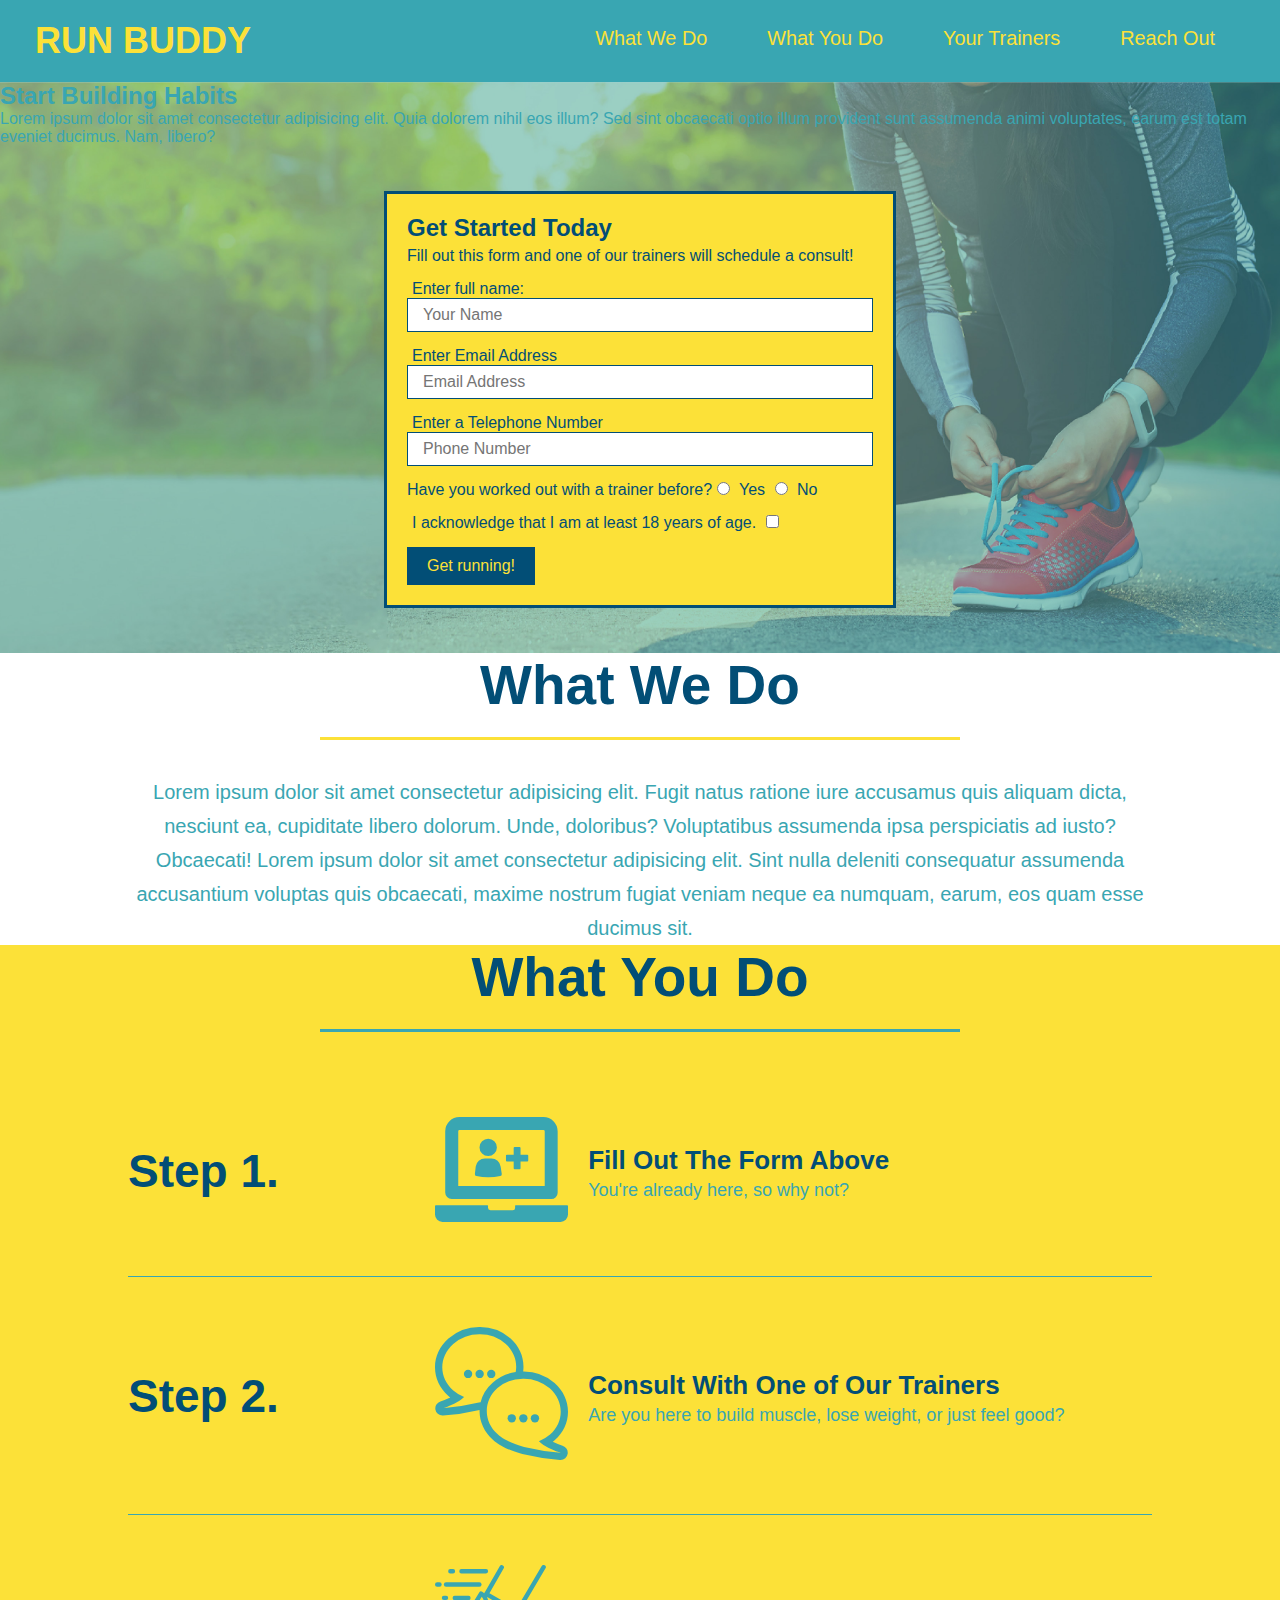
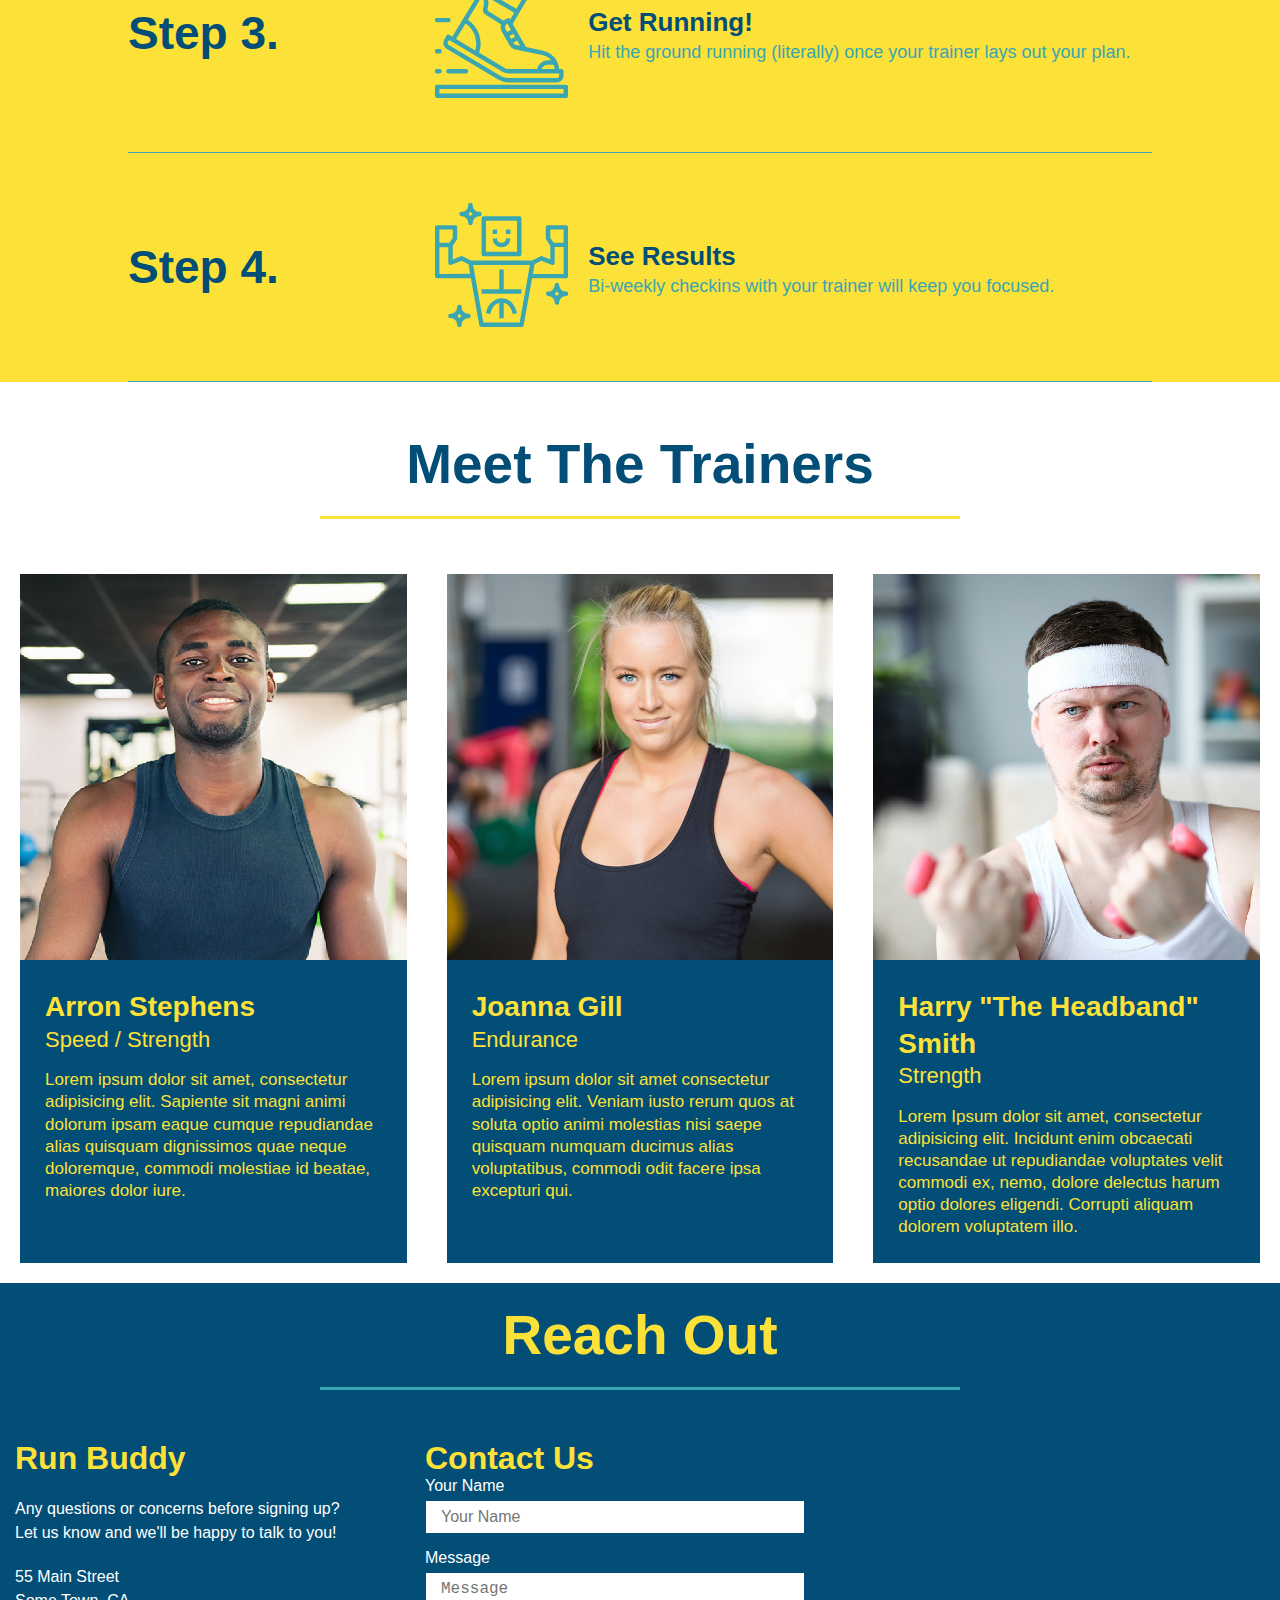
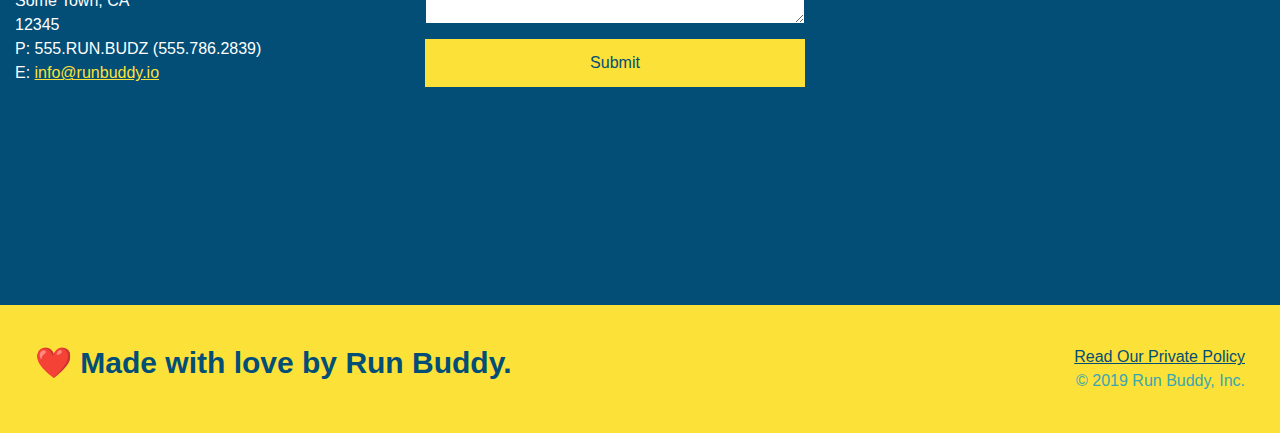
==== commit 4c28ef5c: "flexbox added to reach out section" ====
--- a/Desktop/UTSA-Bootcamp/projects/run_buddy/index.html
+++ b/Desktop/UTSA-Bootcamp/projects/run_buddy/index.html
@@ -195,29 +195,7 @@
             <div class="flex-row">
                 <h2 class="section-title secondary-border">Reach Out</h2>
             </div>
-            
             <div class="contact-info">
-                <iframe src="https://www.google.com/maps/embed?pb=!1m18!1m12!1m3!1d3470.1740673790114!2d-98.64185738510821!3d29.569538247805284!2m3!1f0!2f0!3f0!3m2!1i1024!2i768!4f13.1!3m3!1m2!1s0x865c6638ebb259db%3A0x55097178e27d8a3d!2s13356%20Pecan%20Glade%2C%20San%20Antonio%2C%20TX%2078249!5e0!3m2!1sen!2sus!4v1643752727172!5m2!1sen!2sus"
-                width="400" 
-                height="400" 
-                style="border:0;" 
-                allowfullscreen="" 
-                loading="lazy">
-                </iframe>
-            
-                <div class="contact-form">
-                    <h3>Contact Us</h3>
-                    <form>
-                       <label for="contact-name">Your Name</label>
-                       <input type="text" id="contact-name" placeholder="Your Name" />
-                  
-                       <label for="contact-message">Message</label>
-                       <textarea id="contact-message" placeholder="Message"></textarea>
-                  
-                       <button type="submit">Submit</button>
-                      </form>
-                  </div>
-
                 <div>
                     <h3>Run Buddy</h3>
                     <p>
@@ -233,7 +211,31 @@
                         E: <a href="mailto:info@runbuddy.io>">info@runbuddy.io</a>
                     </address>
                 </div>
-             </div>
+                
+                <div class="contact-form">
+                    <h3>Contact Us</h3>
+                    <form>
+                       <label for="contact-name">Your Name</label>
+                       <input type="text" id="contact-name" placeholder="Your Name" />
+                  
+                       <label for="contact-message">Message</label>
+                       <textarea id="contact-message" placeholder="Message"></textarea>
+                  
+                       <button type="submit">Submit</button>
+                      </form>
+                </div>
+    
+                <div class="contact-info">
+                    <iframe src="https://www.google.com/maps/embed?pb=!1m18!1m12!1m3!1d3470.1740673790114!2d-98.64185738510821!3d29.569538247805284!2m3!1f0!2f0!3f0!3m2!1i1024!2i768!4f13.1!3m3!1m2!1s0x865c6638ebb259db%3A0x55097178e27d8a3d!2s13356%20Pecan%20Glade%2C%20San%20Antonio%2C%20TX%2078249!5e0!3m2!1sen!2sus!4v1643752727172!5m2!1sen!2sus"
+                    width="400" 
+                    height="400" 
+                    style="border:0;" 
+                    allowfullscreen="" 
+                    loading="lazy">
+                    </iframe>
+                 </div>
+            </div>
+            
         </section>
     </body>
 
--- a/Desktop/UTSA-Bootcamp/projects/run_buddy/assets/css/style.css
+++ b/Desktop/UTSA-Bootcamp/projects/run_buddy/assets/css/style.css
@@ -220,19 +220,22 @@
     background: #024e76;
     padding: 20px 0;
 }
+.contact-info {
+    display: flex;
+    justify-content: space-between;
+    flex-wrap: wrap;
+}
+.contact-info > * {
+    flex: 1;
+    margin: 15px;
+}
 .contact h2 {
     color: #fce138;
 }
 .contact-info iframe {
-    width: 400px;
     height: 400px;
 }
 .contact-info div {
-    width: 410px;
-    display: inline-block;
-    vertical-align: top;
-    text-align: left;
-    margin: 30px 0 0 60px;
     color: white;
 }
 .contact-info h3 {
@@ -242,11 +245,30 @@
 .contact-info p, .contact-info address {
     margin: 20px 0;
     line-height: 1.5;
-    font-size: 20px;
+    font-size: 16px;
     font-style: normal;
 }
 .contact-info a {
     color: #fce138;
+}
+.contact-form input, .contact-form textarea {
+    border: 1px solid #024e76;
+    display: block;
+    padding: 7px 15px;
+    font-size: 16px;
+    color: #024e76;
+    width: 100%;
+    margin-bottom: 15px;
+    margin-top: 5px;
+}
+.contact-form button {
+    width: 100%;
+    border: none;
+    background: #fce138;
+    color: #024e76;
+    text-align: center;
+    padding: 15px 0;
+    font-size: 16px;
 }
 
 /* footer style start */
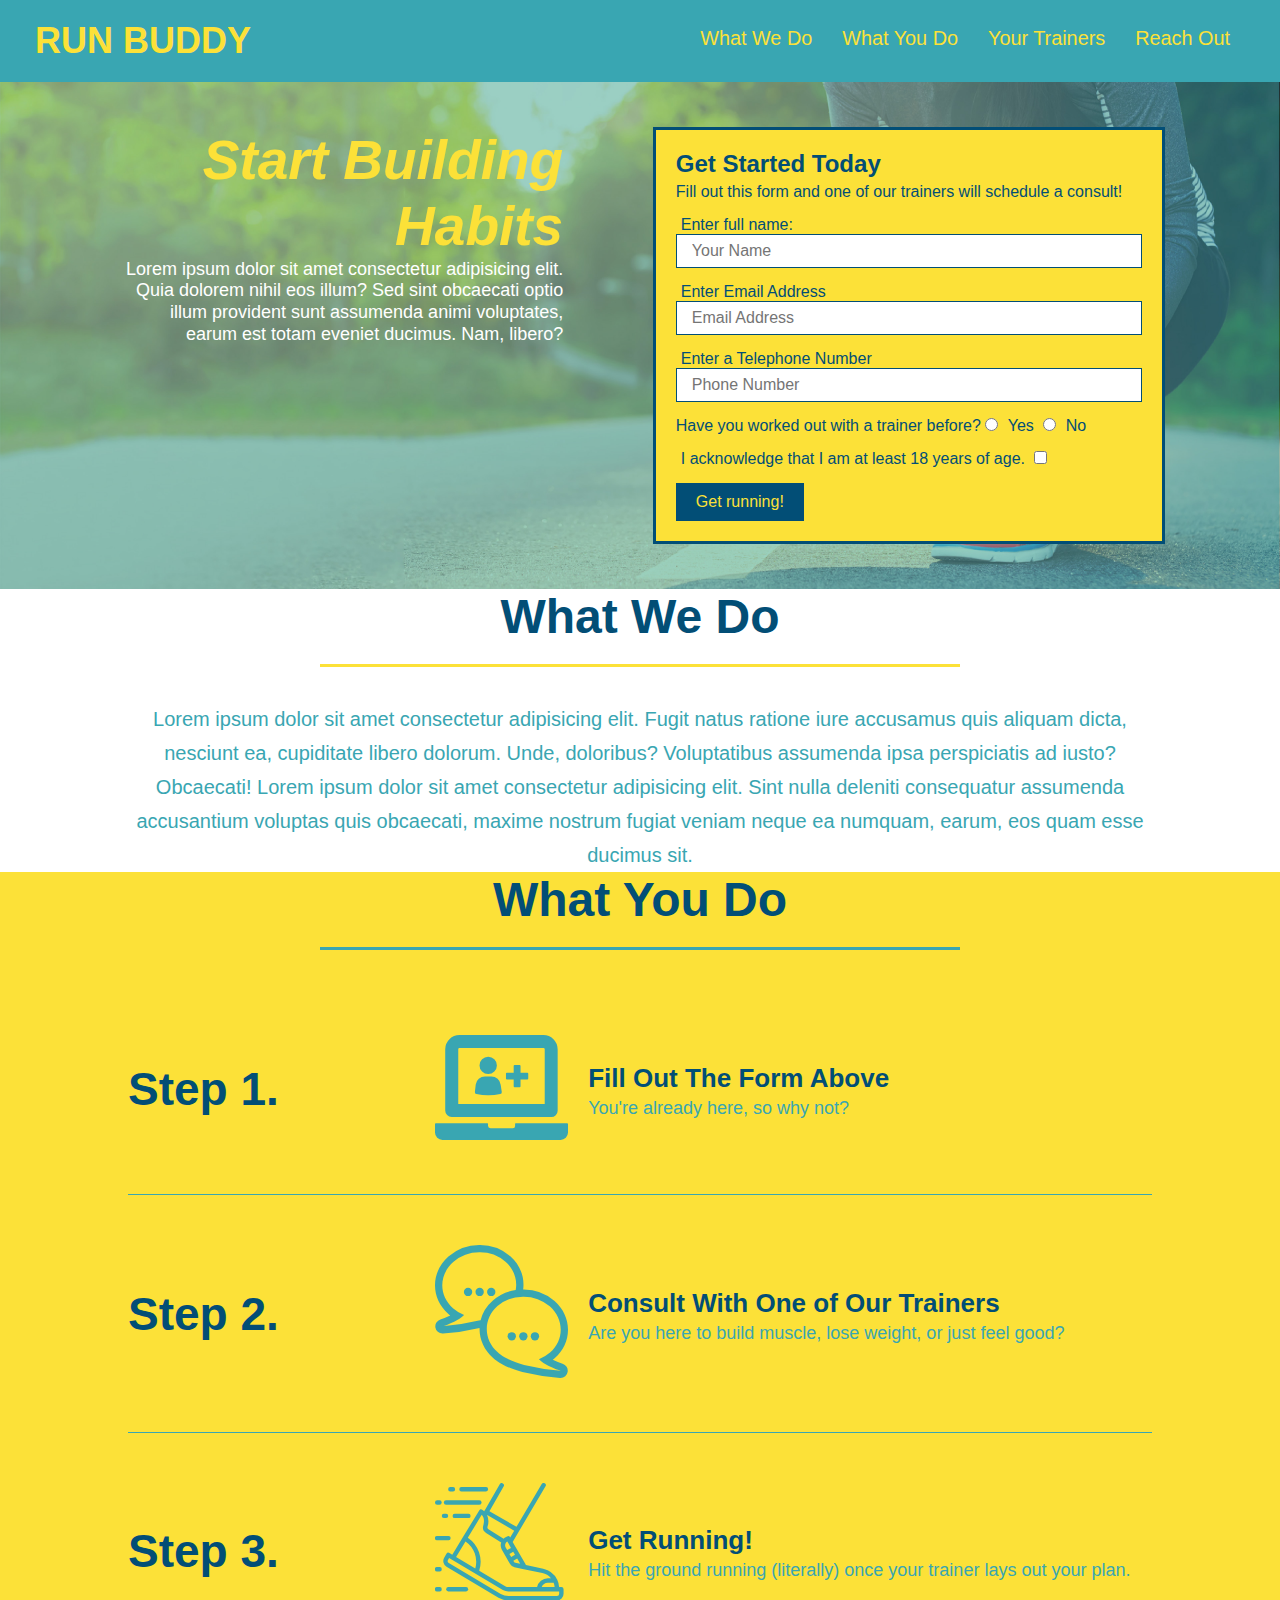
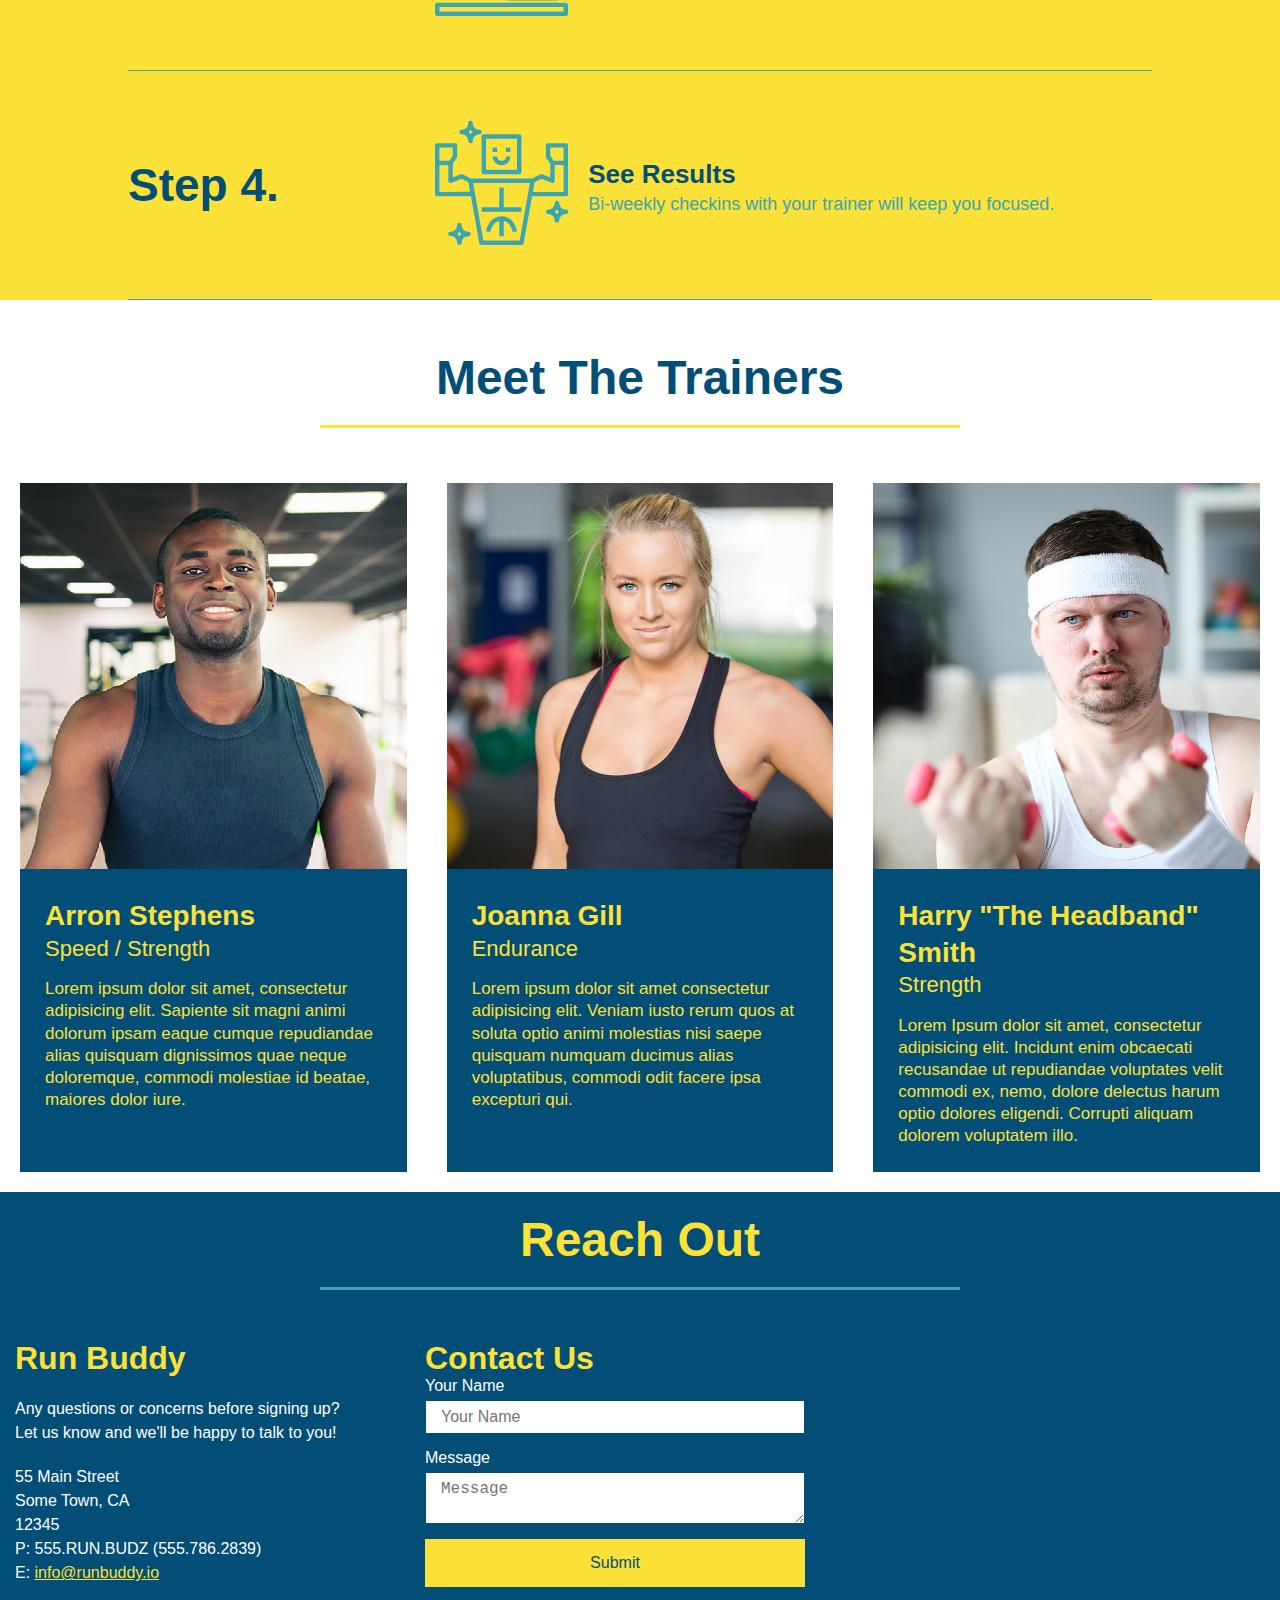
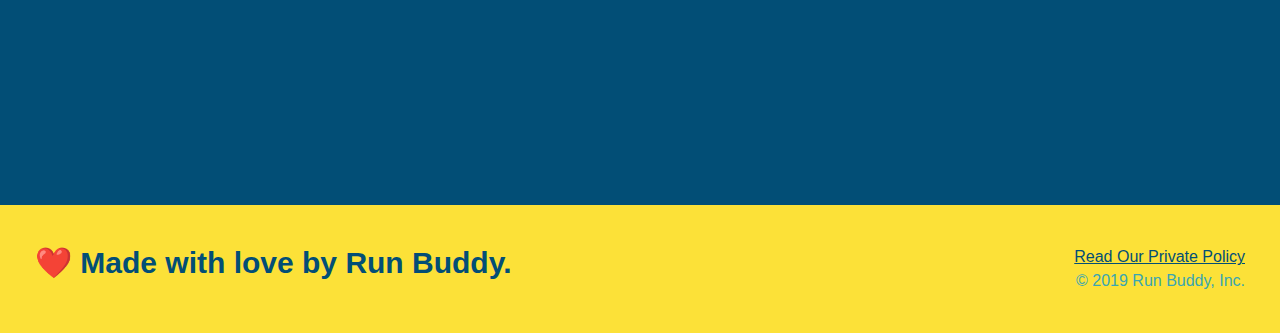
==== commit 050f4010: "media queries started" ====
--- a/Desktop/UTSA-Bootcamp/projects/run_buddy/index.html
+++ b/Desktop/UTSA-Bootcamp/projects/run_buddy/index.html
@@ -2,6 +2,7 @@
 <html lang="en">
     <head>
         <meta charset="UTF-8" />
+        <meta name="viewport" content="width=device-width, initial-scale=1.0" />
         <title>Run Buddy</title>
         <link rel="stylesheet" href="./assets/css/style.css" /> 
     </head>
@@ -32,7 +33,7 @@
  
         <!-- hero/jumbotron -->
         <section class="hero">
-            <div>
+            <div class="hero-cta">
                 <h2>Start Building Habits</h2>
                 <p>Lorem ipsum dolor sit amet consectetur adipisicing elit. Quia dolorem nihil eos illum? Sed sint obcaecati optio illum provident sunt assumenda animi voluptates, earum est totam eveniet ducimus. Nam, libero?
                 </p>
--- a/Desktop/UTSA-Bootcamp/projects/run_buddy/assets/css/style.css
+++ b/Desktop/UTSA-Bootcamp/projects/run_buddy/assets/css/style.css
@@ -31,7 +31,7 @@
     list-style: none;
 }
 header nav ul li a {
-    margin: 0 30px;
+    padding: 10px 15px;
     font-weight: lighter;
     font-size: 1.55vw;
 }
@@ -48,6 +48,7 @@
     display: flex;
     justify-content: center;
     flex-wrap: wrap;
+    align-items: flex-start;
 }
 .hero-form {
     background-color: #fce138;
@@ -89,7 +90,7 @@
     margin: 3.5%;
     color: #fff;
     font-size: 18px;
-    line-height: 1.3;
+    line-height: 1.2;
   }
   .hero-cta h2 {
     font-style: italic;
@@ -117,7 +118,7 @@
 
 } */
 .section-title {
-    font-size: 55px;
+    font-size: 48px;
     color: #024e76;
     border-bottom: 3px solid;
     padding-bottom: 20px;
@@ -292,4 +293,30 @@
 }
 footer a {
     color: #024e76;
-}+}
+
+/* Media Queries Starts */
+
+/* MEDIA QUERY FOR SMALLER DESKTOP SCREENS AND SMALLER */
+@media screen and (max-width: 980px) {
+    header h1 a {
+      /* this will be applied on any screen smaller than 980px */
+      color: tomato;
+    }
+  }
+  
+  /* MEDIA QUERY FOR TABLETS AND SMALLER */
+  @media screen and (max-width: 768px) {
+    header h1 {
+      /* this will be applied on any screen between 768px and 575px */
+      font-size: 80px;
+    }
+  }
+  
+  /* MEDIA QUERY FOR MOBILE PHONES AND SMALLER */
+  @media screen and (max-width: 575px) {
+    header h1 {
+      /* this will be applied on any screen smaller than 575px */
+      font-size: 100px;
+    }
+  }